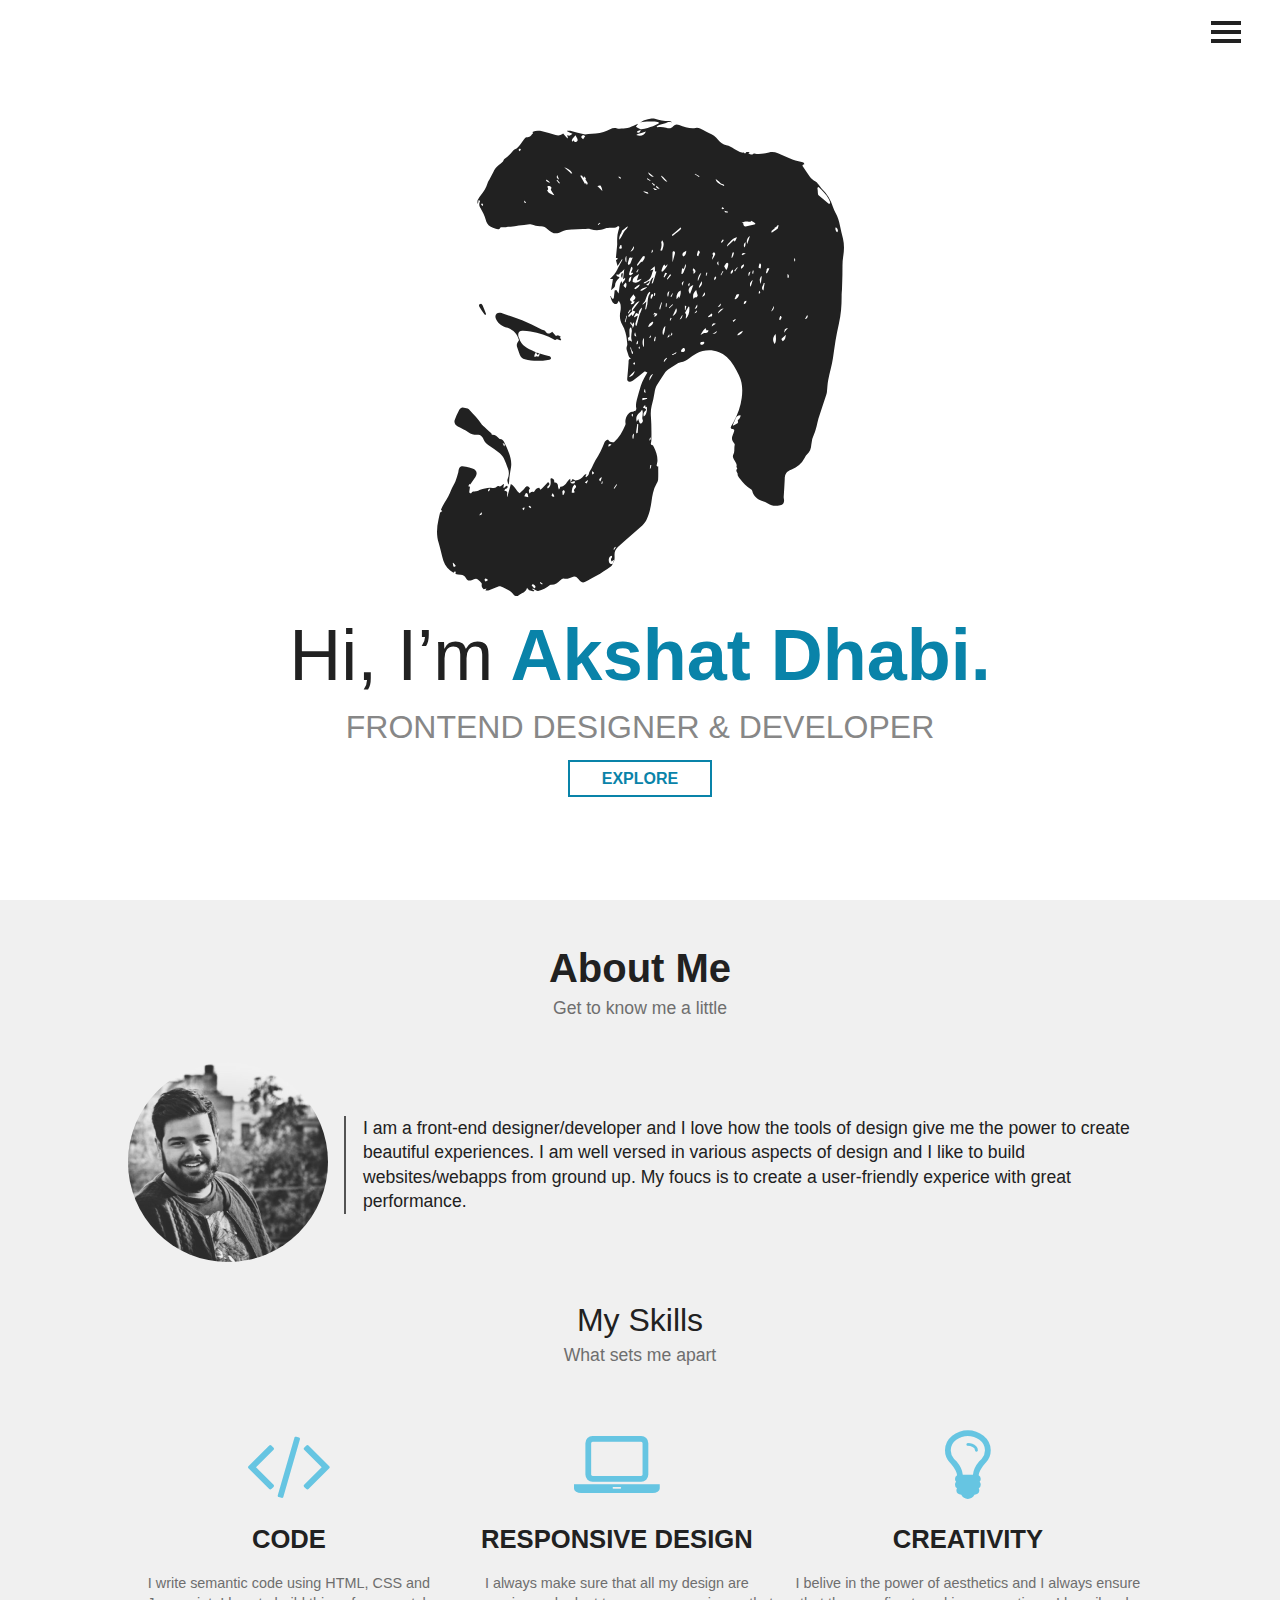
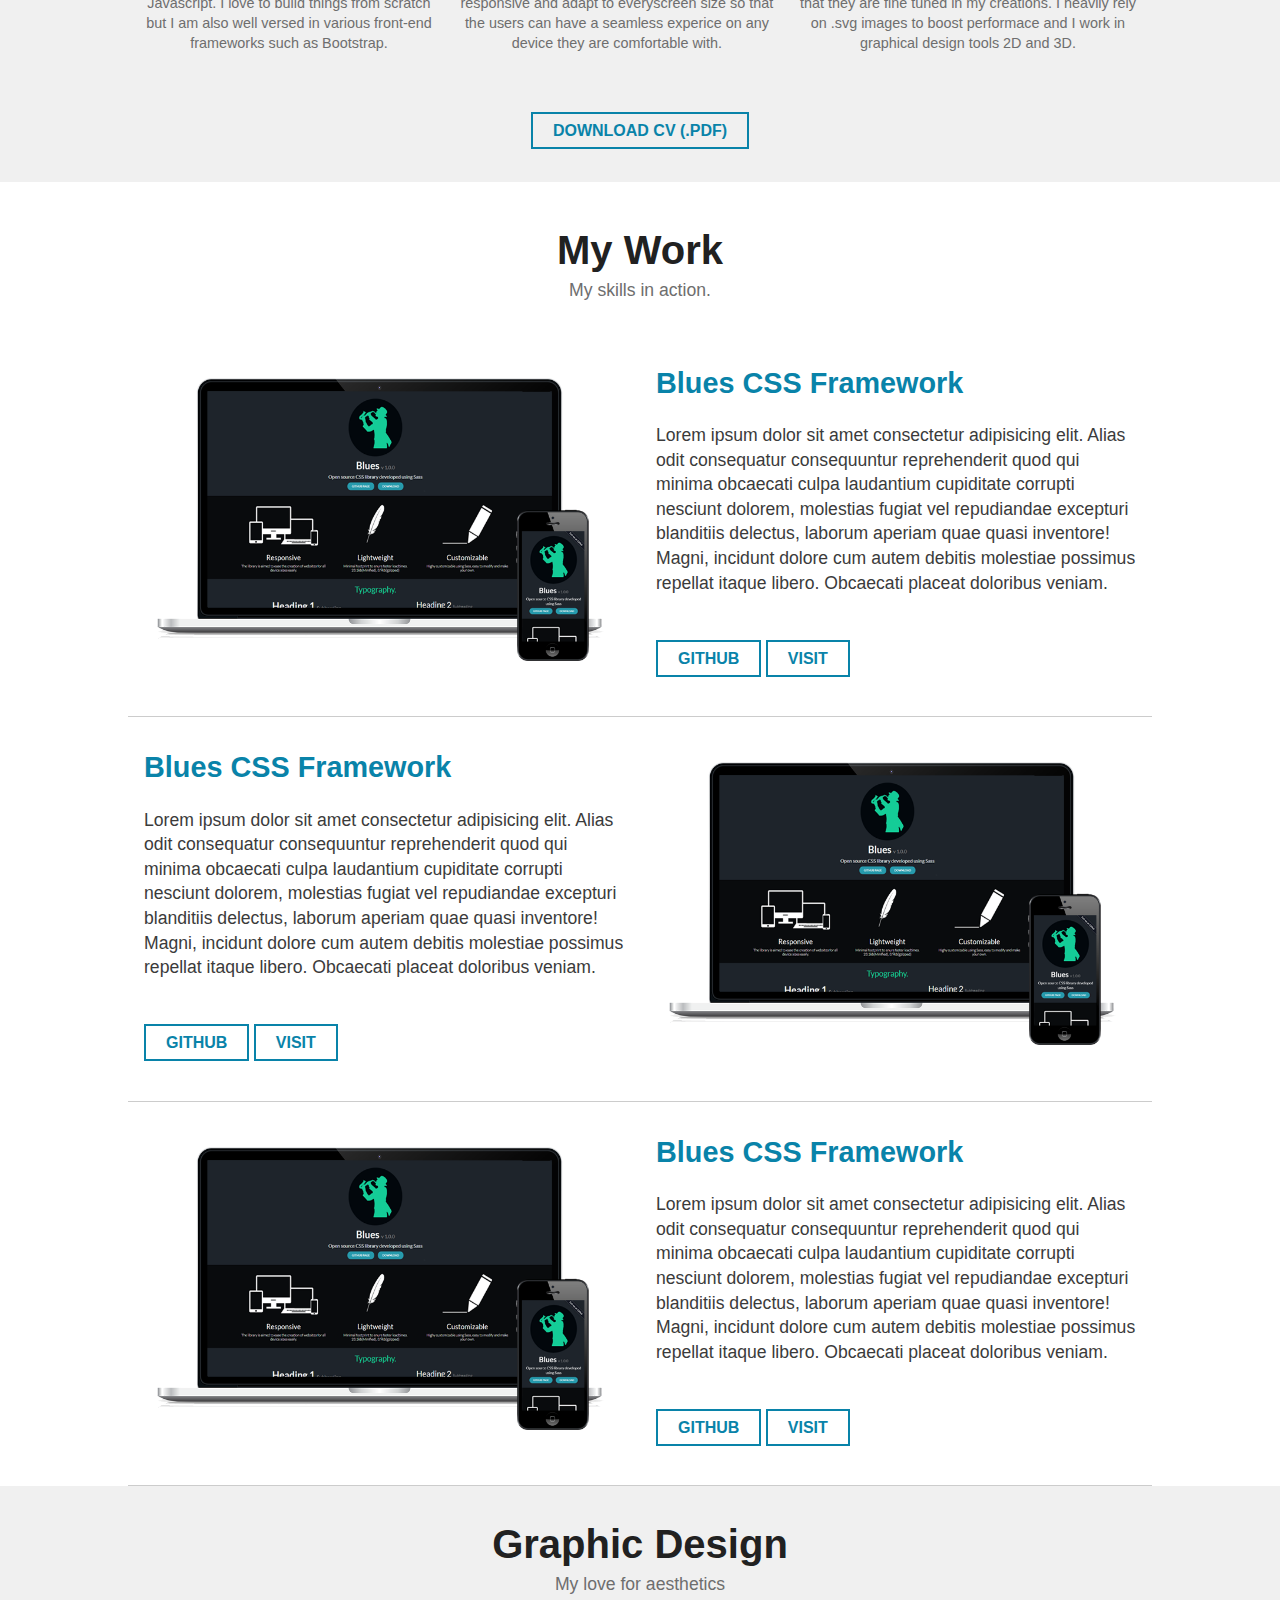
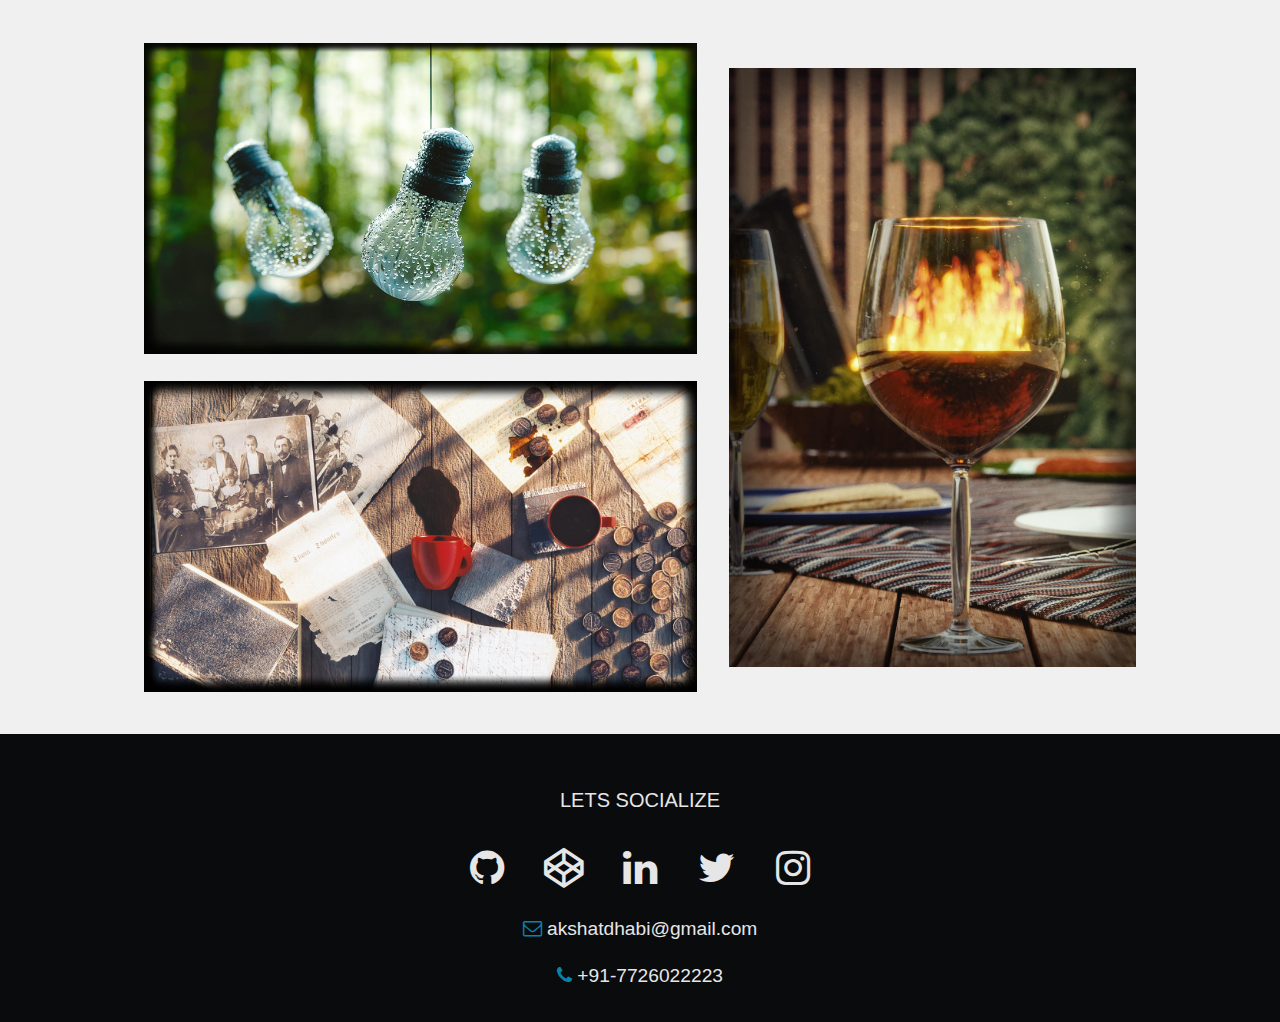
==== index.html @ e0a7f19c "Update 2" ====
<!DOCTYPE html>
<html lang="en">

<head>
  <meta charset="UTF-8">
  <meta name="viewport" content="width=device-width, initial-scale=1.0">
  <meta http-equiv="X-UA-Compatible" content="ie=edge">
  <meta name="theme-color" content="#090B0D" />
  <link href="https://fonts.googleapis.com/css?family=Lato:400,900" rel="stylesheet">
  <link rel="stylesheet" href="https://maxcdn.bootstrapcdn.com/font-awesome/4.7.0/css/font-awesome.min.css">
  <link rel="shortcut icon" type="images/png" href="../images/favicon.png" />
  <link rel="stylesheet" href="css/style.css">
  <title>Akshat Dhabi</title>
</head>

<body>
  <!--Nav bar-->
  <div class="menuBar">
    <span class="menuIcon">
      <svg width="30" height="30">
      <path d="M0,5 30,5"  stroke-width="4"/>
      <path d="M0,14 30,14" stroke-width="4"/>
      <path d="M0,23 30,23"  stroke-width="4"/>
      </svg>
  </span>
  </div>
  <div class="sideMenu">
    <div class="sidebar-top">
      <div><img src="../images/logo_nav.svg" alt=""></div>
      <div><a class="closeButton">&times;</a></div>
    </div>
    <ul id = "navMenu">
      <li><a class="active"href="#home">Home</a></li>
      <li><a href="#about" >About</a></li>
      <li><a href="#folio" >Portfolio</a></li>
      <li><a href="#contact" >Contact Me</a></li>
    </ul>
    <div class="quote">
      <h4>
        “When you don't create things, you become defined by your tastes rather than ability. your tastes only narrow & exclude people. so create.”
      </h4>
      <h5>_why</h5>
    </div>
  </div>

  <div class="hero" id="home">
    <div class="hero-text">
      <h1><span class="intro">Hi, I’m</span> Akshat Dhabi.</h1>
      <h2>FRONTEND DESIGNER & DEVELOPER</h2>
      <a class="hero-button" id ="explore" href="#about">EXPLORE</a>
    </div>
    <div class="hero-image">
    </div>
  </div>

  <div class="container">
      <div class="heading" id="about">
        <h1>About Me</h1>
        <p>Get to know me a little</p>
   </div>

    <div class="about" >
     
      <div><img src="../images/akshat_dhabi.jpg" alt=""></div>
      <div>
        <p>
            I am a front-end designer/developer and I love how the tools of design give 
            me the power to create beautiful experiences. I am well versed in various aspects of design and I like to build 
            websites/webapps from ground up. My foucs is to create a user-friendly experice with great performance.

        </p>
      </div>
    </div>

    <div class="heading">
      <h2>My Skills
      </h2>
      <p>What sets me apart</p>
    </div>

    <div class="promo">
      <div>
        <i class="fa fa-code "></i>
        <h2>Code</h2>
        <p>I write semantic code using HTML, CSS and Javascript. I love to build things from scratch but I am also well versed in various front-end frameworks such as Bootstrap.</p>
      </div>
      <div>
        <i class="fa fa-laptop"></i>
        <h2>Responsive Design</h2>
        <p>I always make sure that all my design are responsive and adapt to everyscreen size so that the users can have a seamless experice on any device they are comfortable with.</p>
      </div>
      <div>
        <i class="fa fa-lightbulb-o"></i>
        <h2>Creativity</h2>
        <p>
          I belive in the power of aesthetics and I always ensure that they are fine tuned in my creations. I heavily rely on .svg images to boost performace and I work in graphical design tools 2D and 3D. 
         </p>
      </div>
    </div>
    <div class="heading cv">
        <a class="button" href="">DOWNLOAD CV (.pdf)</a>
      </div>
  </div>

  

<div class="projects" id="folio">

  <div class="heading">
    <h1>My Work</h1>
    <p>My skills in action.</p>
  </div>

  <div class="container">
      <div class="project">
          <div class="image"><img src="../images/1.png" alt=""></div>
          <div class="content">
            <h3>Blues CSS Framework</h3>
            <p>Lorem ipsum dolor sit amet consectetur adipisicing elit. Alias odit 
                consequatur consequuntur reprehenderit quod qui minima obcaecati culpa 
                laudantium cupiditate corrupti nesciunt dolorem, molestias fugiat vel 
                repudiandae excepturi blanditiis delectus, laborum aperiam quae quasi inventore! 
                Magni, incidunt dolore cum autem debitis molestiae possimus repellat itaque libero. 
                Obcaecati placeat doloribus veniam. </p> <br>
            <a class="button" href="https://github.com/akshatdhabi/blues-css-framework" target="_blank">Github</a>
            <a class="button" href="https://blues-css.github.io/" target="_blank">Visit</a>
            
          </div>
        </div>


        <div class="project p2">
            <div class="image"><img src="../images/1.png" alt=""></div>
            <div class="content">
              <h3>Blues CSS Framework</h3>
              <p>Lorem ipsum dolor sit amet consectetur adipisicing elit. Alias odit 
                  consequatur consequuntur reprehenderit quod qui minima obcaecati culpa 
                  laudantium cupiditate corrupti nesciunt dolorem, molestias fugiat vel 
                  repudiandae excepturi blanditiis delectus, laborum aperiam quae quasi inventore! 
                  Magni, incidunt dolore cum autem debitis molestiae possimus repellat itaque libero. 
                  Obcaecati placeat doloribus veniam. </p> <br>
              <a class="button" href="">Github</a>
              <a class="button" href="">Visit</a>
              
            </div>
          </div>

          <div class="project">
              <div class="image"><img src="../images/1.png" alt=""></div>
              <div class="content">
                <h3>Blues CSS Framework</h3>
                <p>Lorem ipsum dolor sit amet consectetur adipisicing elit. Alias odit 
                    consequatur consequuntur reprehenderit quod qui minima obcaecati culpa 
                    laudantium cupiditate corrupti nesciunt dolorem, molestias fugiat vel 
                    repudiandae excepturi blanditiis delectus, laborum aperiam quae quasi inventore! 
                    Magni, incidunt dolore cum autem debitis molestiae possimus repellat itaque libero. 
                    Obcaecati placeat doloribus veniam. </p> <br>
                <a class="button" href="">Github</a>
                <a class="button" href="">Visit</a>
                
              </div>
            </div>

  </div>

</div>
  
<div class="project-graphic">

    <div class="container">
      
        <div class="heading">
            <h1>Graphic Design</h1>
            <p>My love for aesthetics</p>
          </div>
    
        <div class="gallery">
          <div class="g1">
              <div><img src="../images/art3.jpg" alt=""></div>
              <div><img src="../images/art1.jpg" alt=""></div>
          </div>
          <div class="g2">
              <div><img src="../images/art4.jpg" alt=""></div>
          </div>
        </div>
    </div>
</div>

<footer id="contact">
  <h4>LETS SOCIALIZE <br></h4>
  <ul>
    <li><a href="https://github.com/akshatdhabi" target="_blank"><i class="fa fa-github"></i></a></i></li>
    <li><a href="https://codepen.io/akshatdhabi/" target="_blank"><i class="fa fa-codepen"></i></a></i></li>
    <li><a href="https://www.linkedin.com/in/akshat-dhabi-89a83110a/" target="_blank"><i class="fa fa-linkedin"></i></a></i></li>
    <li><a href="https://twitter.com/akshatdhabi14" target="_blank"><i class="fa fa-twitter"></i></a></i></li>
    <li><a href="https://www.instagram.com/akshatdhabi/" target="_blank"><i class="fa fa-instagram"></i></a></li>
  </ul>
  <p><i class="fa fa-envelope-o"></i> <a href="mailto:akshatdhabi@gmail.com ">akshatdhabi@gmail.com</a></p><p> <i class="fa fa-phone"></i> +91-7726022223</p>
</footer>





  <script src="https://ajax.googleapis.com/ajax/libs/jquery/3.2.1/jquery.min.js"></script>
  <script src="js/main.js"></script>
</body>

</html>
---- css/style.css ----
/* http://meyerweb.com/eric/tools/css/reset/
   v2.0 | 20110126
   License: none (public domain)
*/
html, body, div, span, applet, object, iframe,
h1, h2, h3, h4, h5, h6, p, blockquote, pre,
a, abbr, acronym, address, big, cite, code,
del, dfn, em, img, ins, kbd, q, s, samp,
small, strike, strong, sub, sup, tt, var,
b, u, i, center,
dl, dt, dd, ol, ul, li,
fieldset, form, label, legend,
table, caption, tbody, tfoot, thead, tr, th, td,
article, aside, canvas, details, embed,
figure, figcaption, footer, header, hgroup,
menu, nav, output, ruby, section, summary,
time, mark, audio, video {
  margin: 0;
  padding: 0;
  border: 0;
  font-size: 100%;
  font: inherit;
  vertical-align: baseline; }

/* HTML5 display-role reset for older browsers */
article, aside, details, figcaption, figure,
footer, header, hgroup, menu, nav, section {
  display: block; }

body {
  line-height: 1; }

ol, ul {
  list-style: none; }

blockquote, q {
  quotes: none; }

blockquote:before, blockquote:after,
q:before, q:after {
  content: '';
  content: none; }

table {
  border-collapse: collapse;
  border-spacing: 0; }

h1 {
  font-size: 2.5em;
  font-weight: 700; }

h2 {
  font-size: 2em; }

h3 {
  font-size: 1.8em; }

h4 {
  font-size: 1.6em; }

p {
  font-size: 1.1em; }

body {
  font-family: 'Lato ', sans-serif;
  overflow-x: hidden;
  padding: 0;
  margin: 0;
  font-size: 16px;
  background: #f0f0f0;
  color: #212121;
  line-height: 1.4; }

* {
  -webkit-transition: 0.3s;
  -o-transition: 0.3s;
  transition: 0.3s; }

/*Scrollbar*/
::-webkit-scrollbar {
  width: 8px; }

::-webkit-scrollbar-track {
  background: #087091; }

::-webkit-scrollbar-thumb {
  background: #043848; }

::-webkit-scrollbar-thumb:hover {
  background: #011218; }

/* Nav bar */
.menuBar {
  color: white;
  position: fixed;
  top: 10px;
  right: 2%;
  height: 30px;
  width: 38px;
  border-radius: 5px;
  padding: 5px;
  z-index: 10;
  font-size: 2em;
  text-align: centerd;
  cursor: pointer;
  -webkit-transition: 0.5s;
  -o-transition: 0.5s;
  transition: 0.5s; }

.menuIcon svg {
  stroke: #212121; }

.sideMenu {
  background: #090B0D;
  height: 100%;
  width: 0px;
  position: fixed;
  z-index: 100;
  right: 0%;
  top: 0;
  -webkit-transition: width 0.4s;
  -o-transition: width 0.4s;
  transition: width 0.4s;
  overflow: hidden;
  color: white; }
  .sideMenu ul {
    padding: 10px 15px;
    list-style: none; }
    .sideMenu ul li {
      padding: 10px 0;
      border-bottom: 1px solid rgba(155, 155, 155, 0.1);
      cursor: pointer; }
      .sideMenu ul li:hover a, .sideMenu ul li .active {
        color: white !important; }
      .sideMenu ul li a {
        text-decoration: none;
        color: rgba(155, 155, 155, 0.6);
        font-size: 1.05em;
        font-weight: bolder;
        padding-left: 5px;
        -webkit-transition: color 0.3s;
        -o-transition: color 0.3s;
        transition: color 0.3s; }
  .sideMenu h4 {
    padding: 0 20px;
    font-size: 0.8em;
    text-align: center; }
  .sideMenu h5 {
    padding: 0 20px;
    text-align: right;
    font-size: 0.7em; }

.sidebar-top {
  margin-top: 25px;
  padding: 0px 15px;
  display: -webkit-box;
  display: -ms-flexbox;
  display: flex;
  -ms-flex-wrap: nowrap;
      flex-wrap: nowrap; }
  .sidebar-top img {
    width: 120px;
    margin-top: 0; }

.closeButton {
  font-size: 2em;
  margin-left: 60px;
  font-weight: bolder;
  color: white;
  cursor: pointer; }

.quote {
  opacity: 0;
  color: rgba(155, 155, 155, 0.6); }

.hero {
  background: #fff;
  display: -webkit-box;
  display: -ms-flexbox;
  display: flex;
  -webkit-box-align: center;
      -ms-flex-align: center;
          align-items: center;
  -webkit-box-orient: vertical;
  -webkit-box-direction: reverse;
      -ms-flex-direction: column-reverse;
          flex-direction: column-reverse;
  -webkit-box-pack: center;
      -ms-flex-pack: center;
          justify-content: center;
  overflow: hidden;
  height: 100vh;
  widows: 100vw; }
  .hero .hero-text {
    text-align: center; }
    .hero .hero-text h1 {
      font-size: 4.5em;
      color: #0983a9;
      margin: 0; }
      .hero .hero-text h1 .intro {
        font-weight: 100;
        color: #212121; }
    .hero .hero-text h2 {
      font-weight: 400;
      margin: 0 0 18px 0;
      color: #878787; }
    .hero .hero-text .hero-button {
      text-decoration: none;
      font-weight: 700;
      color: #0983a9;
      padding: 0.5em 2em;
      background: none;
      border: 2px solid #0983a9;
      -webkit-transition: 0.2s;
      -o-transition: 0.2s;
      transition: 0.2s; }
      .hero .hero-text .hero-button:hover {
        background: #0983a9;
        color: #fff; }
  .hero .hero-image {
    width: 100%;
    height: 55%;
    background: url(../images/hero.svg) no-repeat center; }

.container {
  width: 80%;
  max-width: 1400px;
  margin: 0 auto; }

.heading {
  text-align: center;
  margin-bottom: 30px; }
  .heading h1, .heading h2 {
    margin: 30px 0 0px 0; }
  .heading p {
    color: #6e6e6e;
    margin: 0; }

#about {
  padding-top: 10px; }

.about {
  display: -webkit-box;
  display: -ms-flexbox;
  display: flex;
  -webkit-box-align: center;
      -ms-flex-align: center;
          align-items: center;
  margin-top: 4%; }
  .about img {
    max-height: 200px;
    border-radius: 50%; }
  .about p {
    margin: 0 0 0 2%;
    padding-left: 2%;
    border-left: 2px solid #545454; }

.promo {
  margin-top: 3%;
  display: -webkit-box;
  display: -ms-flexbox;
  display: flex;
  text-align: center;
  -ms-flex-pack: distribute;
      justify-content: space-around; }
  .promo div {
    margin: 10px;
    padding: 1em 0;
    border-radius: 5px;
    max-width: 34%; }
    .promo div h2 {
      font-weight: 700;
      text-transform: uppercase;
      font-size: 1.6em; }
    .promo div i {
      margin-bottom: 18px;
      font-size: 5em;
      color: #0ca9d9;
      opacity: 0.6; }
    .promo div p {
      margin-top: 15px;
      font-size: .9em;
      color: #6e6e6e;
      font-weight: 100; }

.button {
  color: #0983a9;
  padding: 8px 20px;
  background: none;
  text-transform: uppercase;
  border: 2px solid #0983a9;
  text-decoration: none;
  font-size: 1em;
  font-weight: 700;
  -webkit-transition: 0.3s;
  -o-transition: 0.3s;
  transition: 0.3s; }
  .button:hover {
    color: #fff;
    background: #0983a9; }

.cv {
  margin: 40px; }

.projects {
  width: 100%;
  background: #ffffff;
  padding-top: 10px; }
  .projects .project {
    display: -webkit-box;
    display: -ms-flexbox;
    display: flex;
    -webkit-box-align: center;
        -ms-flex-align: center;
            align-items: center;
    border-bottom: 1px solid rgba(0, 0, 0, 0.2);
    padding-bottom: 1em; }
    .projects .project .content {
      width: 50%;
      padding: 1em; }
      .projects .project .content h3 {
        color: #0983a9;
        margin-bottom: 20px;
        font-weight: bolder; }
      .projects .project .content p {
        margin-bottom: 30px;
        color: #3b3b3b; }
    .projects .project .image {
      padding: 1em;
      width: 50%; }
      .projects .project .image img {
        max-width: 100%;
        height: auto; }

.p2 {
  -webkit-box-orient: horizontal;
  -webkit-box-direction: reverse;
      -ms-flex-direction: row-reverse;
          flex-direction: row-reverse; }

.project-graphic .gallery {
  display: -webkit-box;
  display: -ms-flexbox;
  display: flex;
  -webkit-box-align: center;
      -ms-flex-align: center;
          align-items: center; }
  .project-graphic .gallery .g1, .project-graphic .gallery .g2 {
    display: -webkit-box;
    display: -ms-flexbox;
    display: flex;
    -webkit-box-orient: vertical;
    -webkit-box-direction: normal;
        -ms-flex-direction: column;
            flex-direction: column;
    padding: 1em; }
    .project-graphic .gallery .g1 img, .project-graphic .gallery .g2 img {
      max-width: 100%;
      height: auto;
      margin-bottom: 20px; }

footer {
  background: #090B0D;
  padding: 2em; }
  footer h4 {
    text-align: center;
    padding-top: 20px;
    font-size: 20px;
    color: #e6e6e6; }
  footer p {
    text-align: center;
    padding-top: 20px;
    font-size: 1.2em;
    color: #e6e6e6; }
    footer p a {
      color: #e6e6e6;
      text-decoration: none; }
    footer p i {
      color: #0983a9; }
  footer ul {
    margin-top: 10px;
    text-align: center; }
    footer ul li {
      display: inline-block;
      border-radius: 50%;
      padding: 1em;
      width: 40px;
      height: 40px; }
      footer ul li a {
        color: #e6e6e6;
        font-size: 2.5em;
        -webkit-transition: 0.3s;
        -o-transition: 0.3s;
        transition: 0.3s; }
        footer ul li a:hover {
          color: #0ca9d9; }
        @media screen and (max-width: 1000px) {
        .hero .hero-text h1 {
          font-size: 3em; }
        .hero .hero-text h2 {
          font-size: 1.4em; } }
        @media screen and (max-width: 500px) {
        .hero .hero-text h1 {
          font-size: 2em; }
        .hero .hero-text h2 {
          font-size: 1.2em; }
      .hero .hero-image {
        height: 35%; } }
        @media screen and (max-width: 480px) {
    .container {
      width: 90%; } }
        @media screen and (max-width: 768px) {
    .about {
      -webkit-box-orient: vertical;
      -webkit-box-direction: normal;
          -ms-flex-direction: column;
              flex-direction: column; }
      .about img {
        max-height: 280px; }
      .about p {
        margin: 5% 0 0 0;
        padding-left: 0;
        border-left: none;
        text-align: center; }
      .projects .project {
        -webkit-box-orient: vertical;
        -webkit-box-direction: normal;
            -ms-flex-direction: column;
                flex-direction: column; }
        .projects .project .content {
          width: 100%;
          text-align: center; }
        .projects .project .image {
          width: 100%; }
    .project-graphic .gallery {
      -webkit-box-orient: vertical;
      -webkit-box-direction: normal;
          -ms-flex-direction: column;
              flex-direction: column; }
      .project-graphic .gallery .g1, .project-graphic .gallery .g2 {
        padding: 0; } }
        @media screen and (max-width: 850px) {
    .promo {
      -webkit-box-orient: vertical;
      -webkit-box-direction: normal;
          -ms-flex-direction: column;
              flex-direction: column; } }
        @media screen and (max-width: 860px) {
      .promo div {
        max-width: 100%; } }
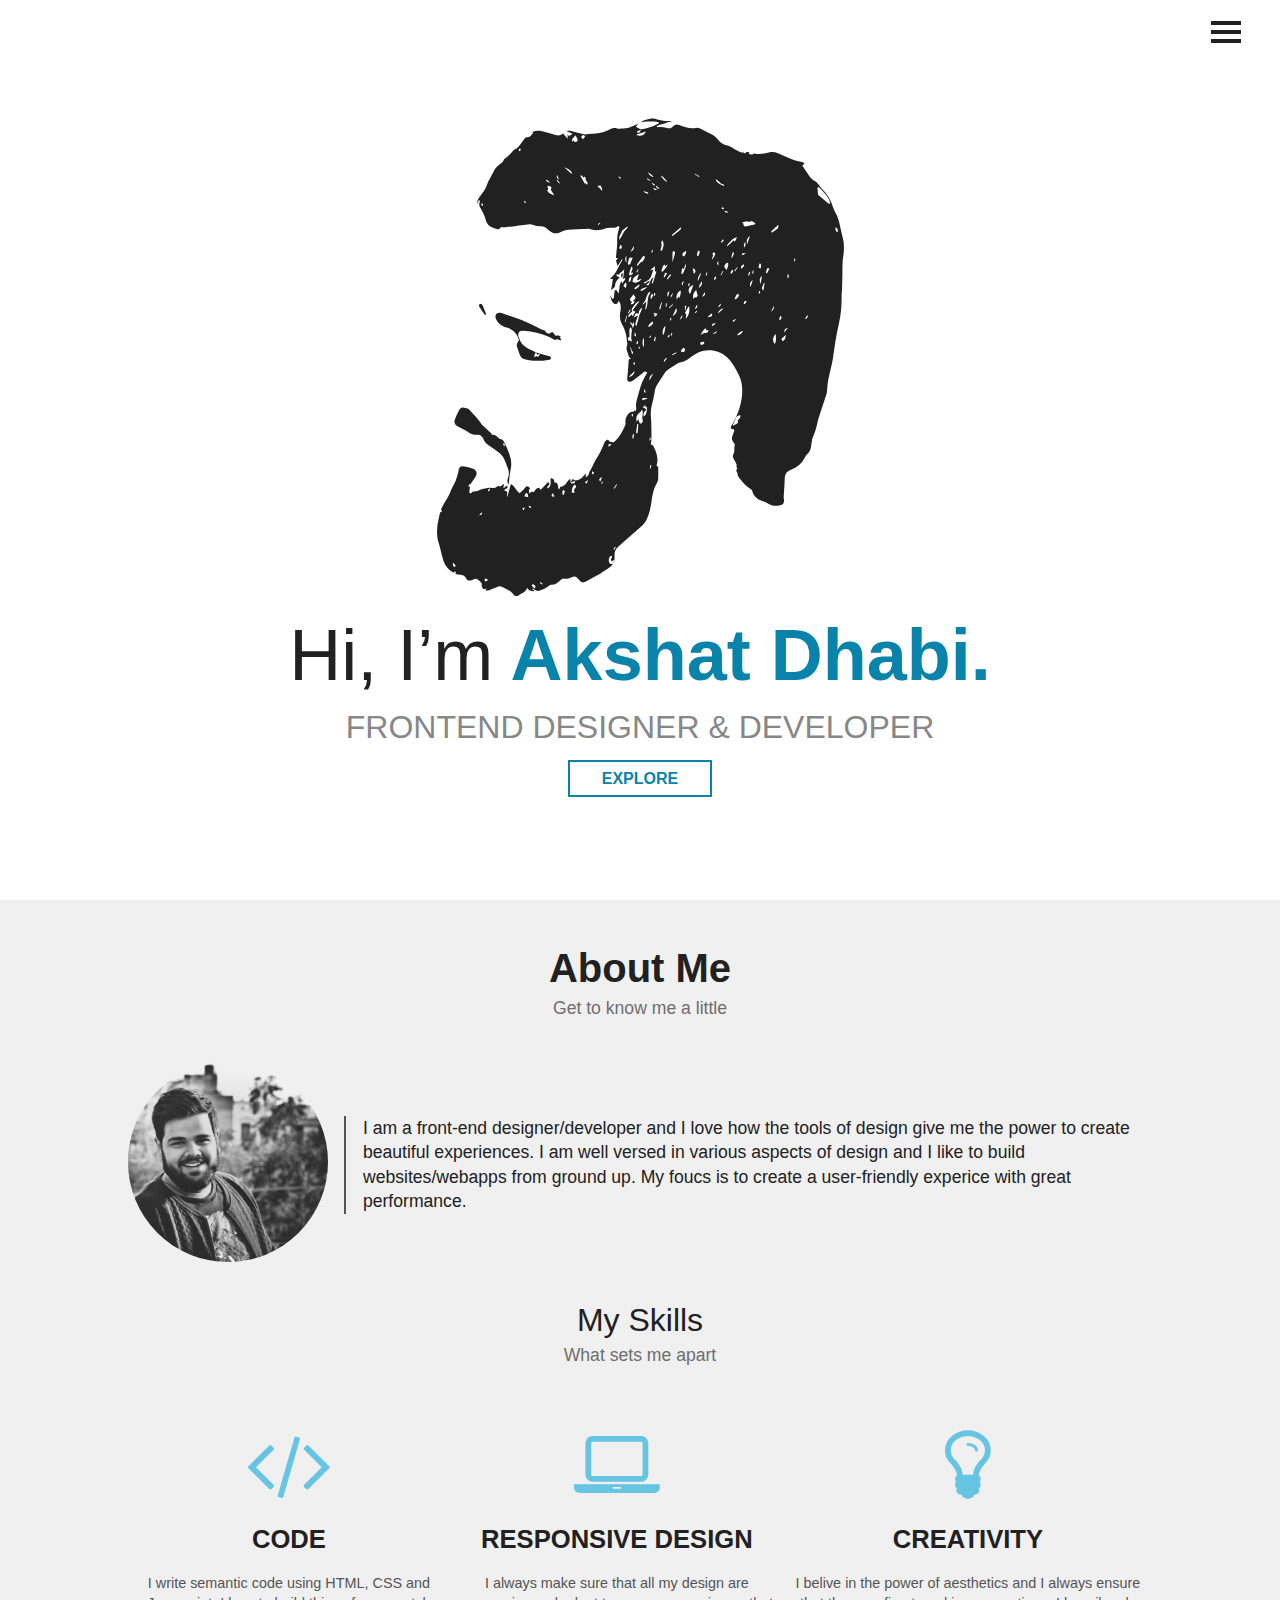
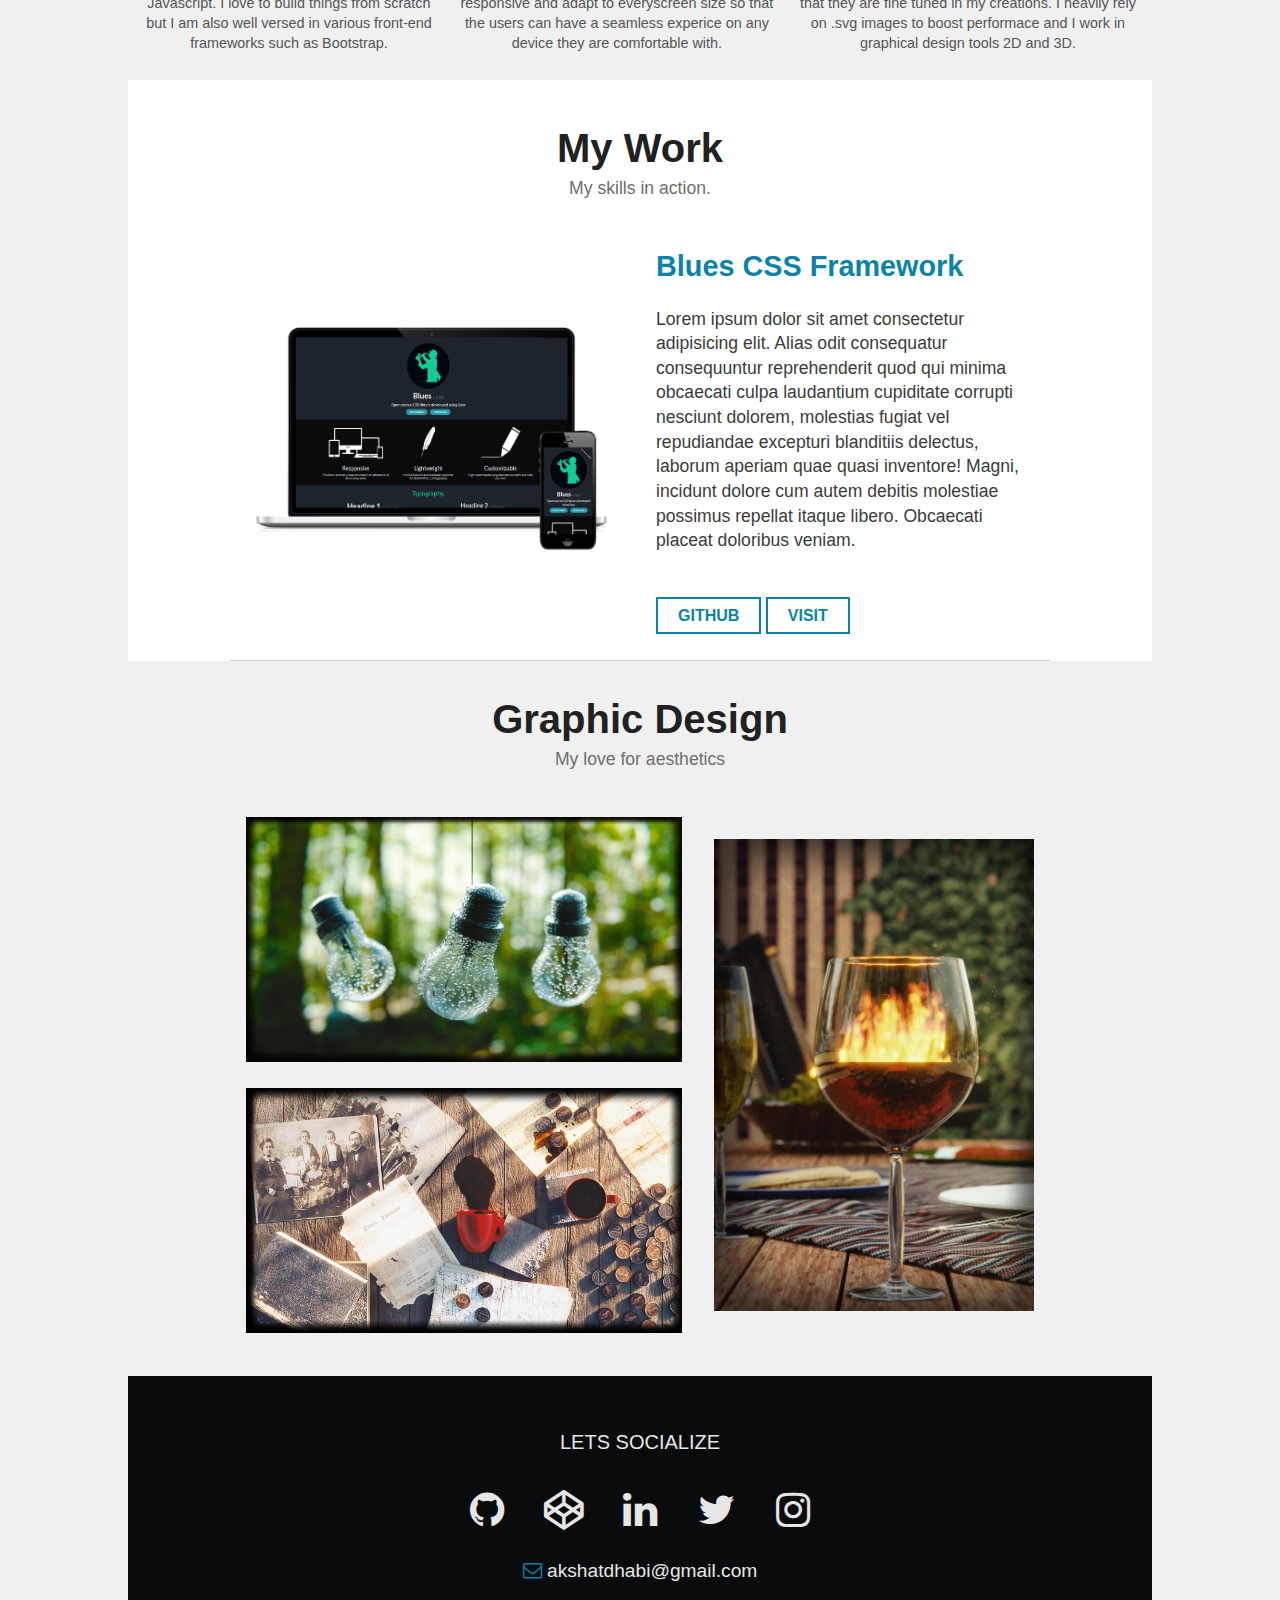
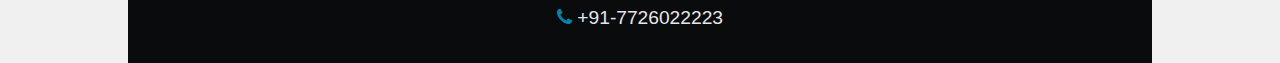
==== commit b54a2428: "Update index.html" ====
--- a/index.html
+++ b/index.html
@@ -97,10 +97,10 @@
          </p>
       </div>
     </div>
-    <div class="heading cv">
+    <!-- <div class="heading cv">
         <a class="button" href="">DOWNLOAD CV (.pdf)</a>
       </div>
-  </div>
+  </div> -->
 
   
 
@@ -129,7 +129,7 @@
         </div>
 
 
-        <div class="project p2">
+        <!-- <div class="project p2">
             <div class="image"><img src="../images/1.png" alt=""></div>
             <div class="content">
               <h3>Blues CSS Framework</h3>
@@ -159,7 +159,7 @@
                 <a class="button" href="">Visit</a>
                 
               </div>
-            </div>
+            </div> -->
 
   </div>
 
@@ -206,4 +206,4 @@
   <script src="js/main.js"></script>
 </body>
 
-</html>+</html>
--- a/css/style.css
+++ b/css/style.css
@@ -1,6 +1,6 @@
 /* http://meyerweb.com/eric/tools/css/reset/
    v2.0 | 20110126
-   License: none (public domain)
+   License: none (public domain )
 */
 html, body, div, span, applet, object, iframe,
 h1, h2, h3, h4, h5, h6, p, blockquote, pre,
@@ -280,7 +280,7 @@
     .promo div p {
       margin-top: 15px;
       font-size: .9em;
-      color: #6e6e6e;
+      color: #545454;
       font-weight: 100; }
 
 .button {
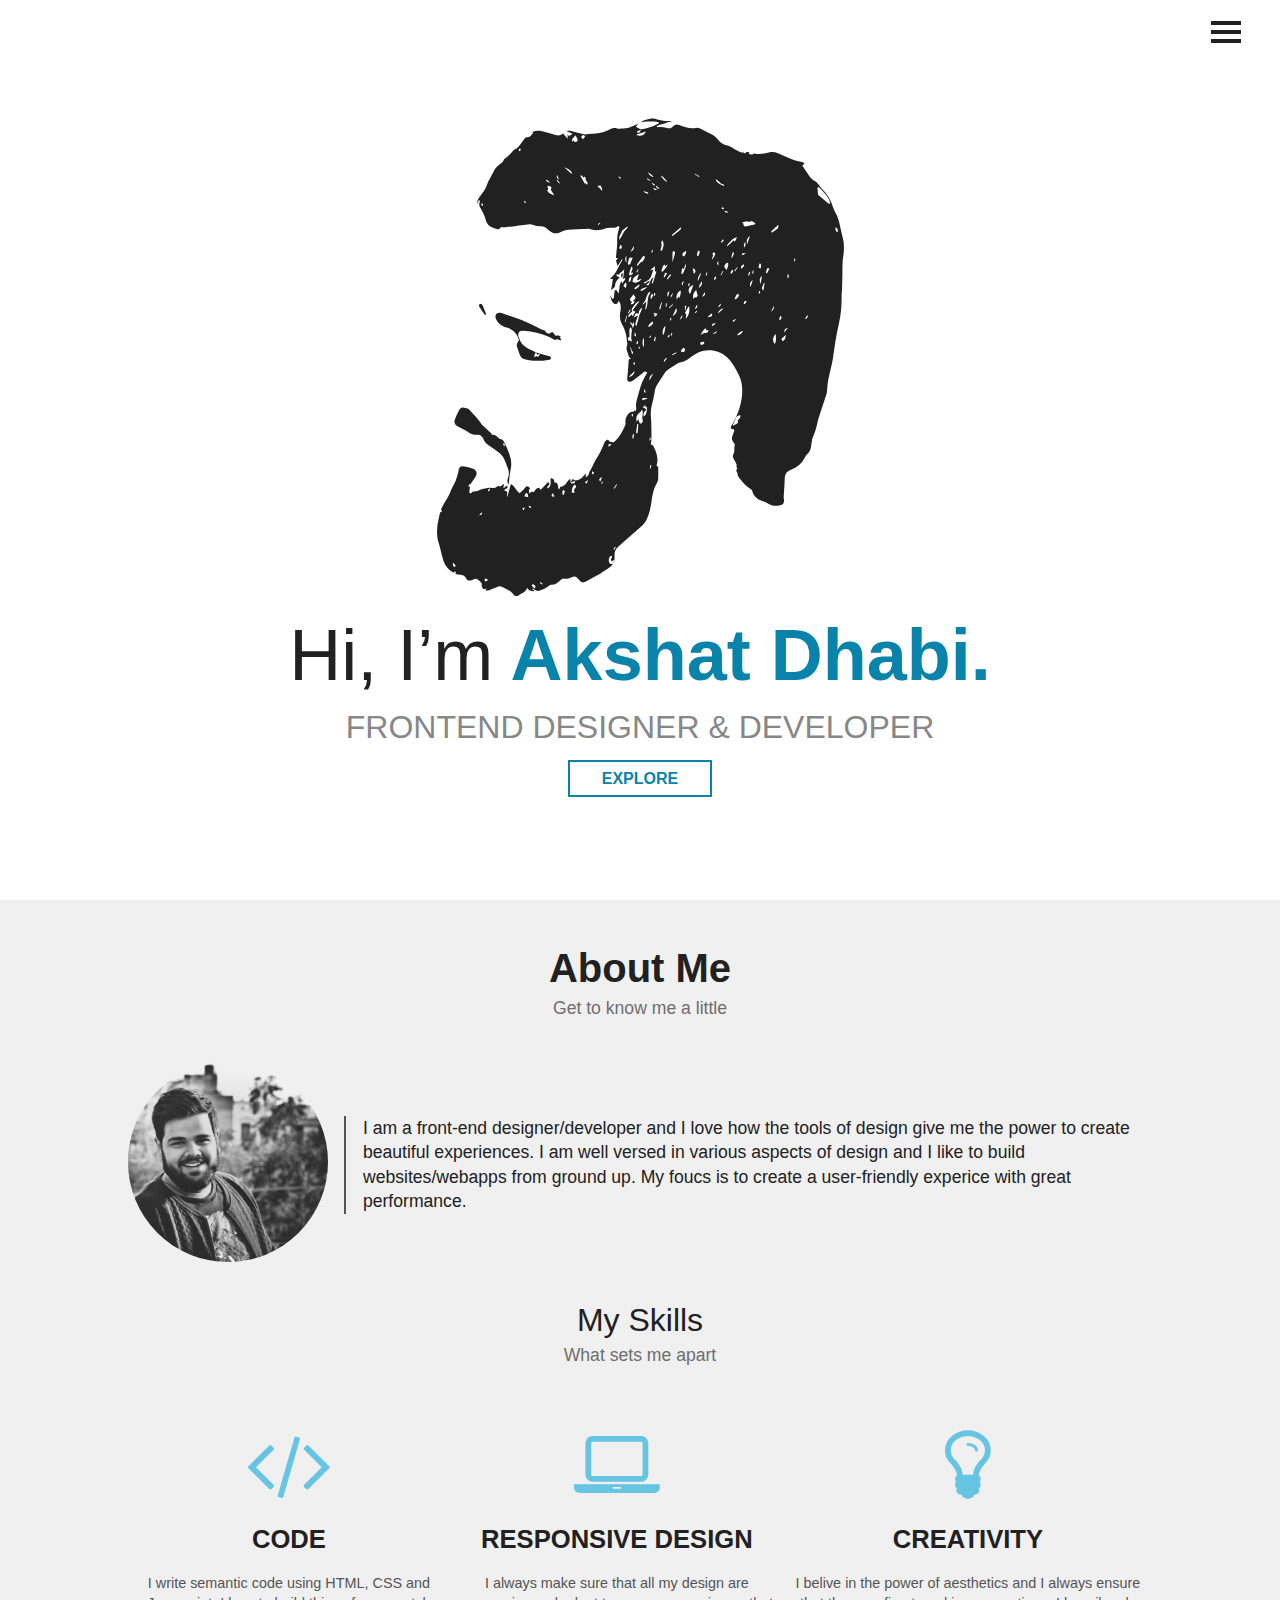
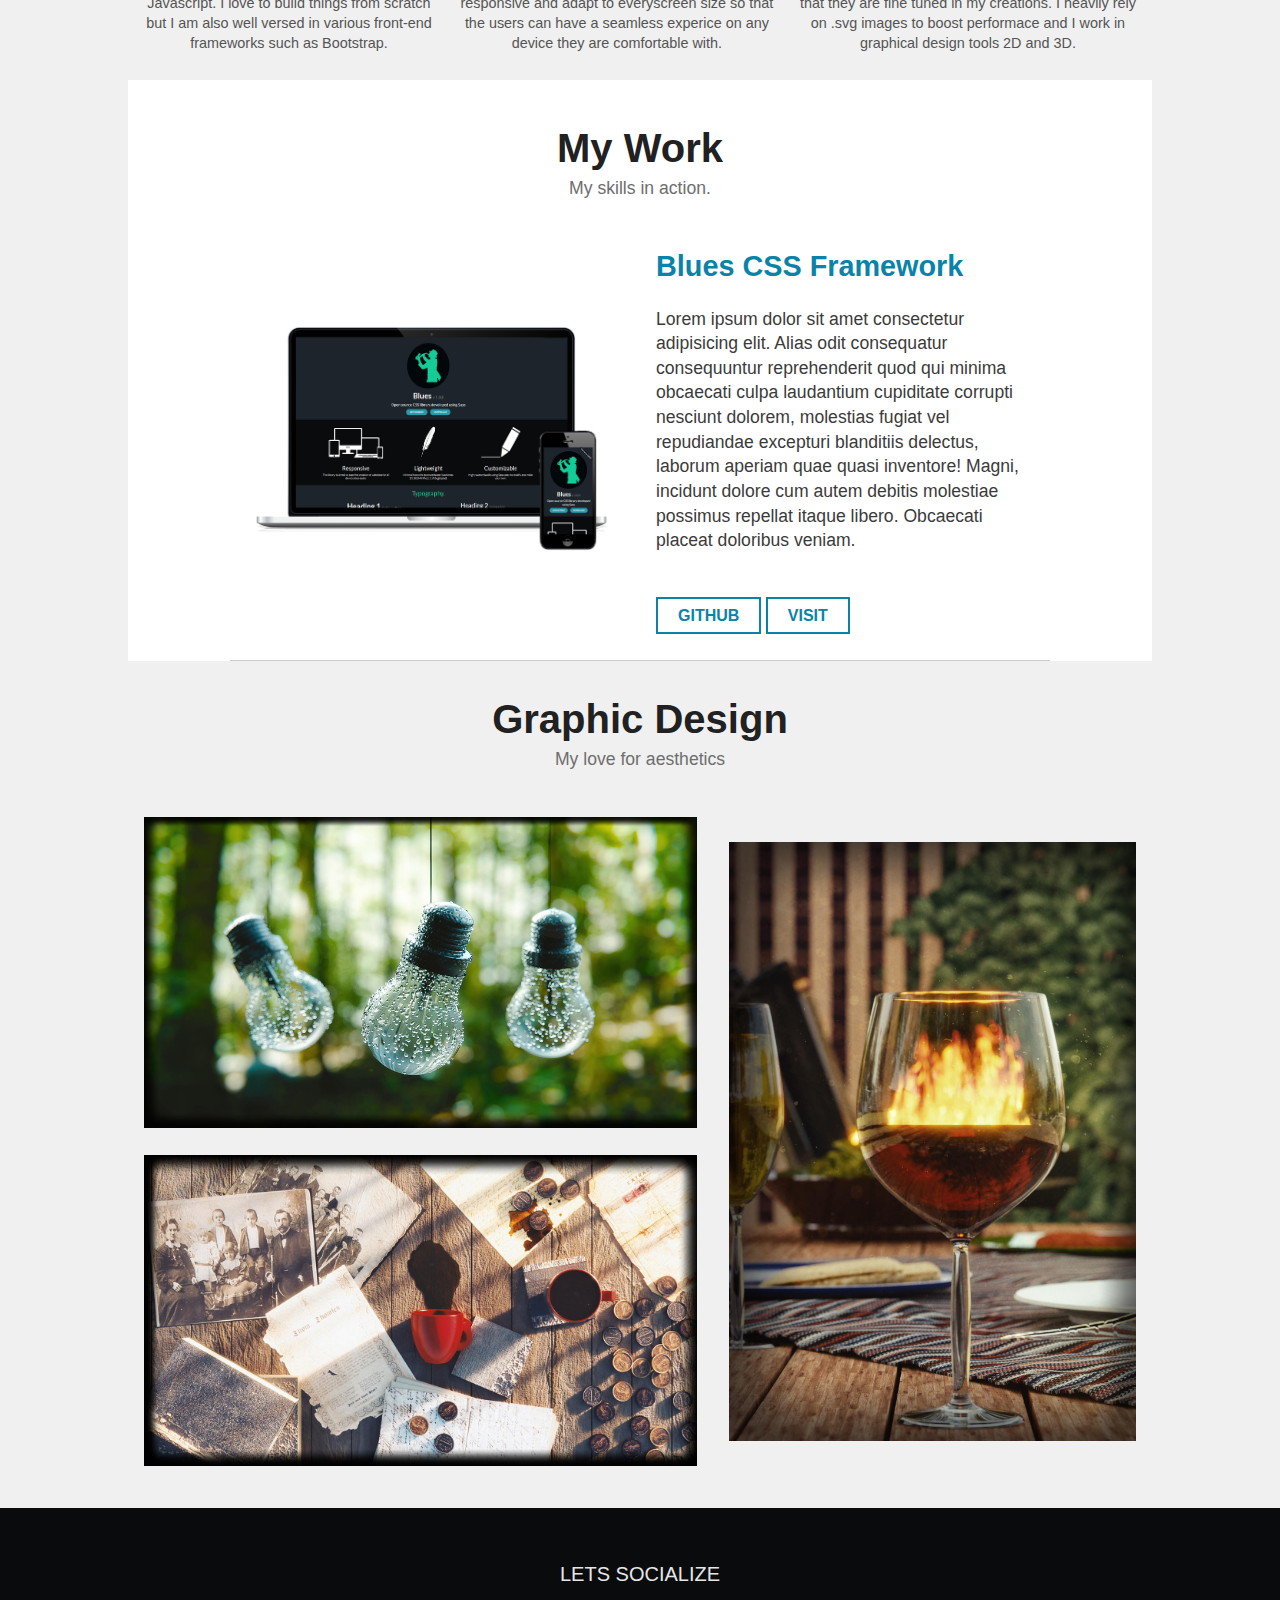
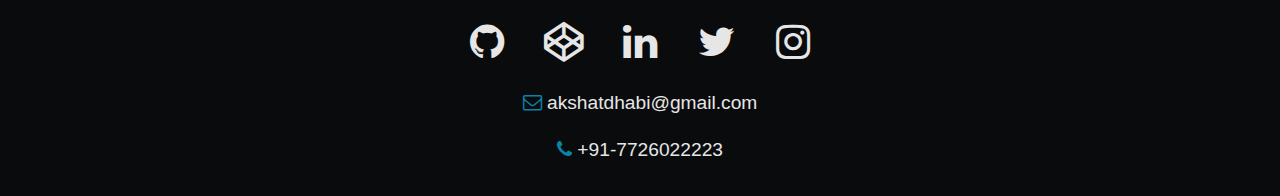
==== commit 3ce97135: "Update index.html" ====
--- a/index.html
+++ b/index.html
@@ -162,6 +162,7 @@
             </div> -->
 
   </div>
+  </div>
 
 </div>
   
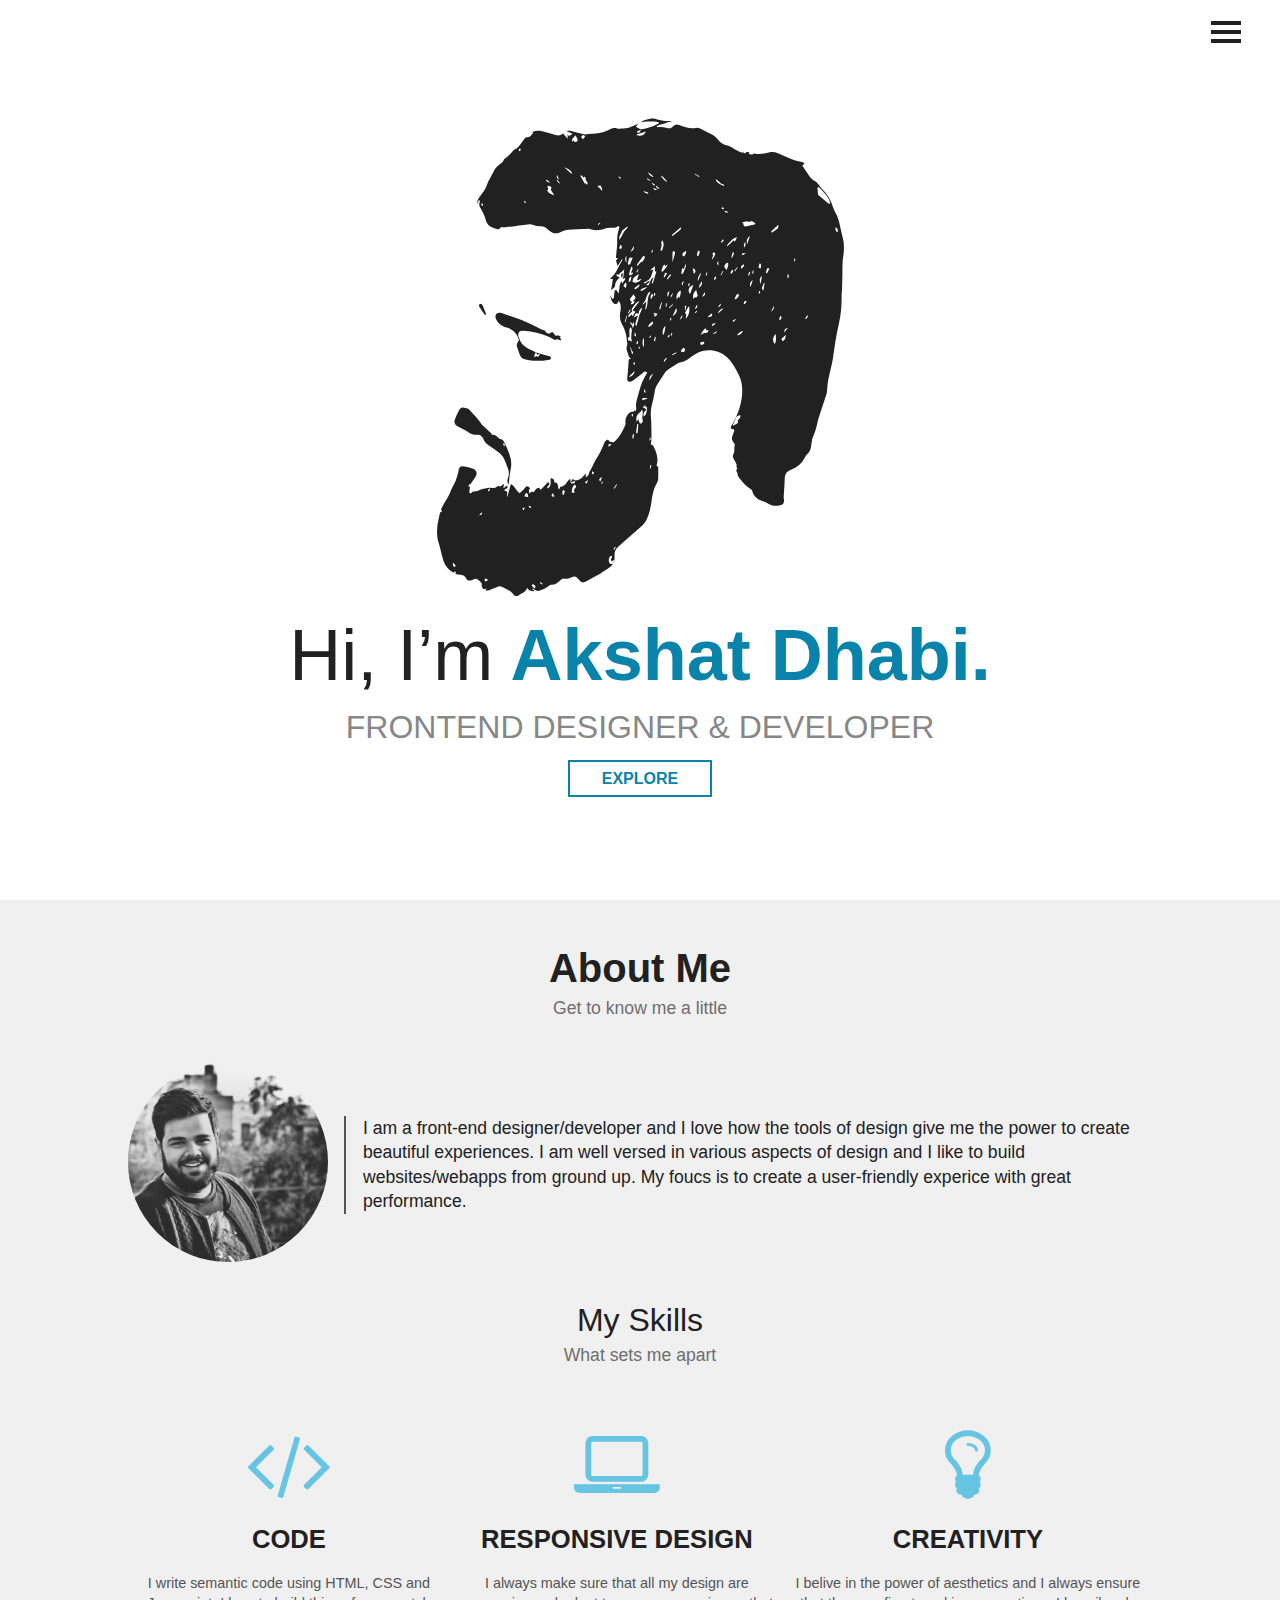
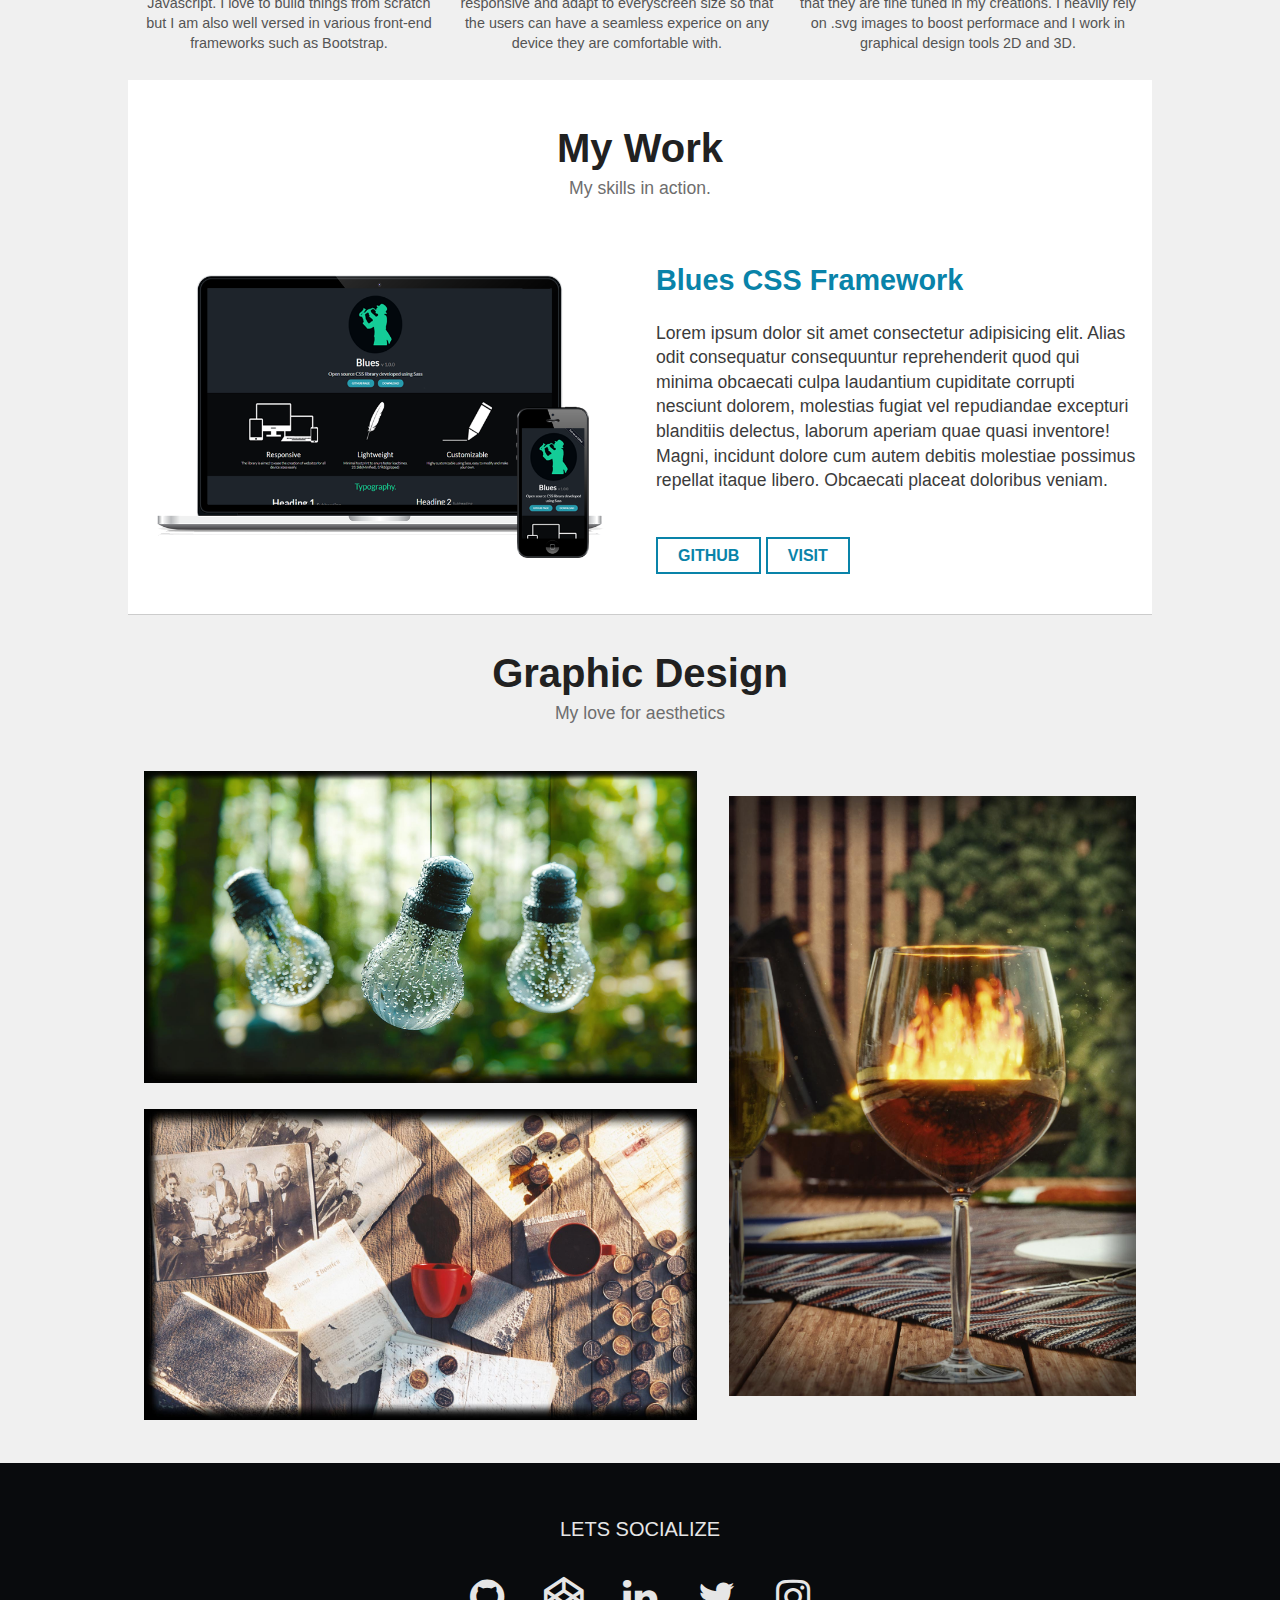
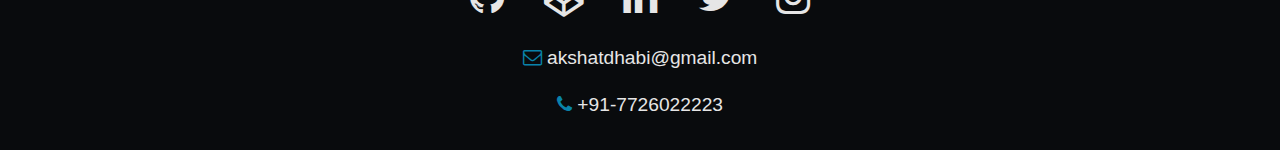
==== commit 6880a228: "Update index.html" ====
--- a/index.html
+++ b/index.html
@@ -111,7 +111,7 @@
     <p>My skills in action.</p>
   </div>
 
-  <div class="container">
+  <!-- <div class="container"> -->
       <div class="project">
           <div class="image"><img src="../images/1.png" alt=""></div>
           <div class="content">
@@ -161,7 +161,7 @@
               </div>
             </div> -->
 
-  </div>
+  <!-- </div> -->
   </div>
 
 </div>
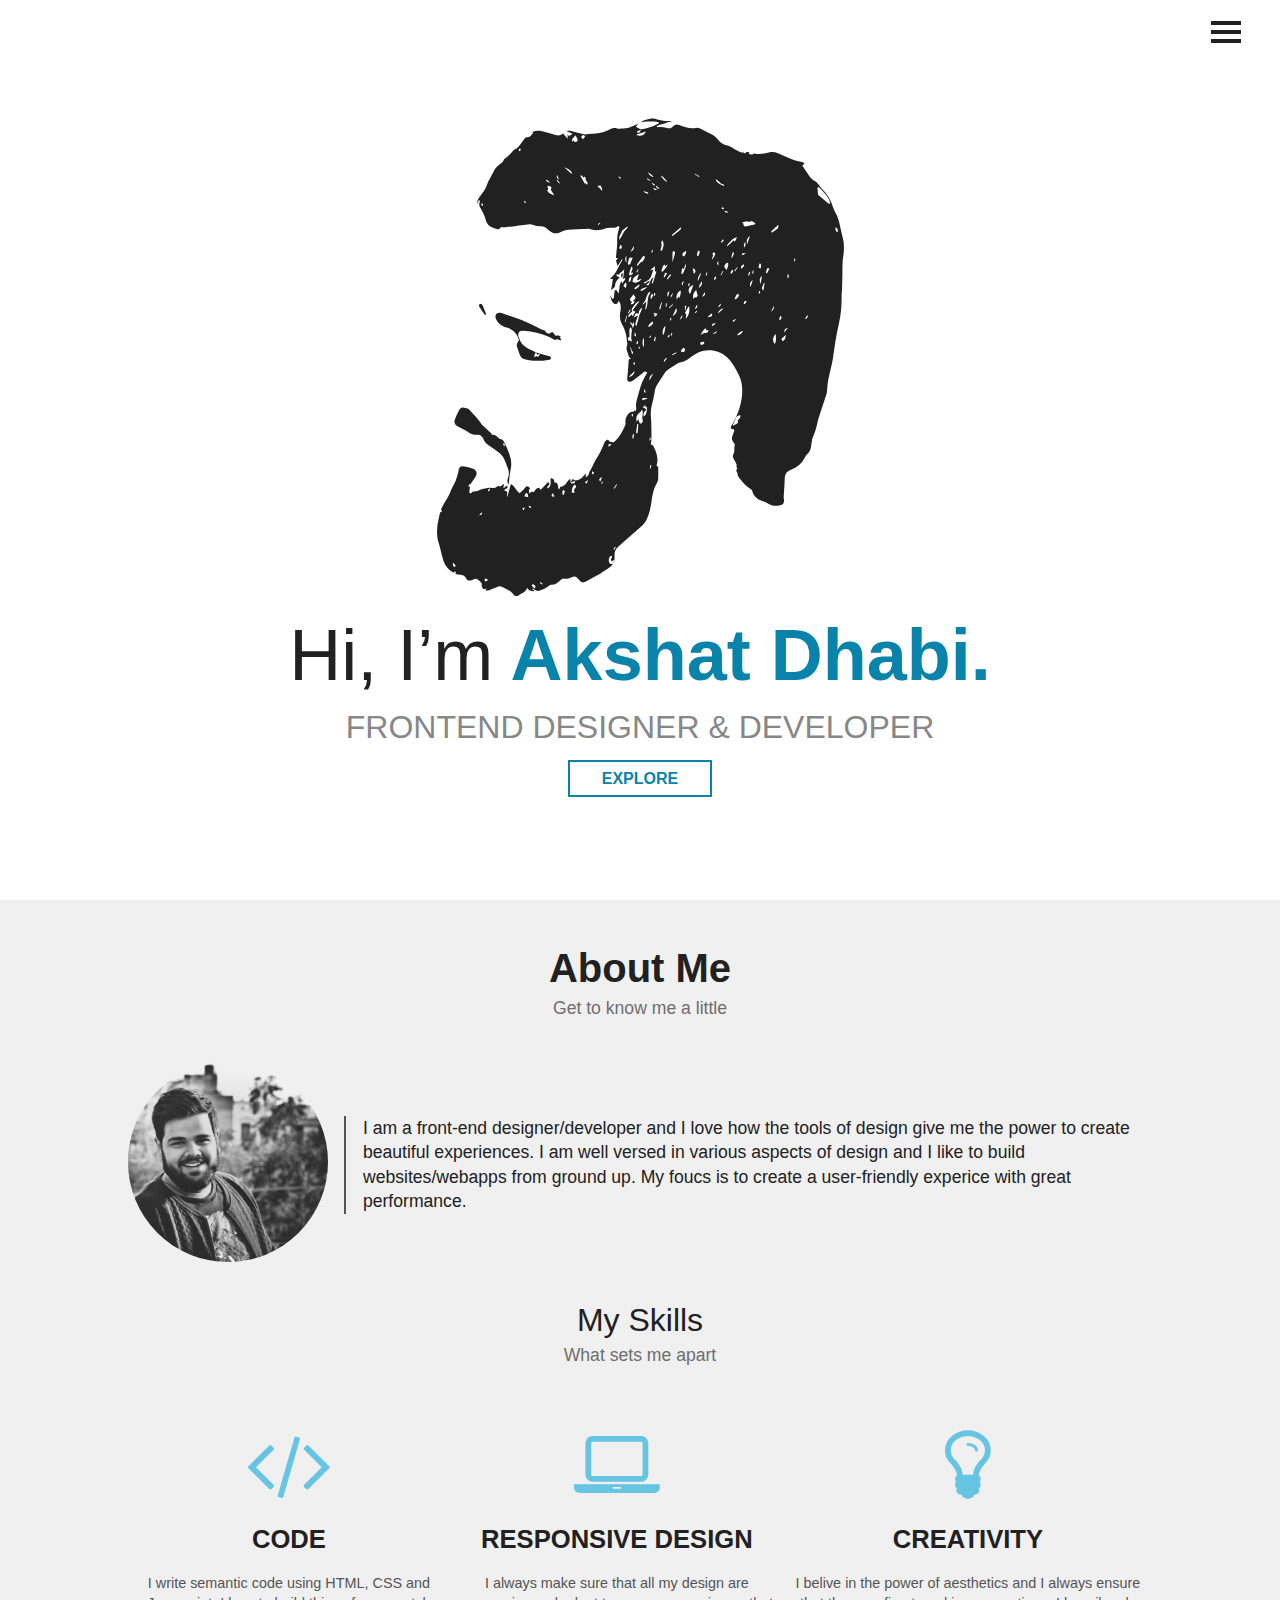
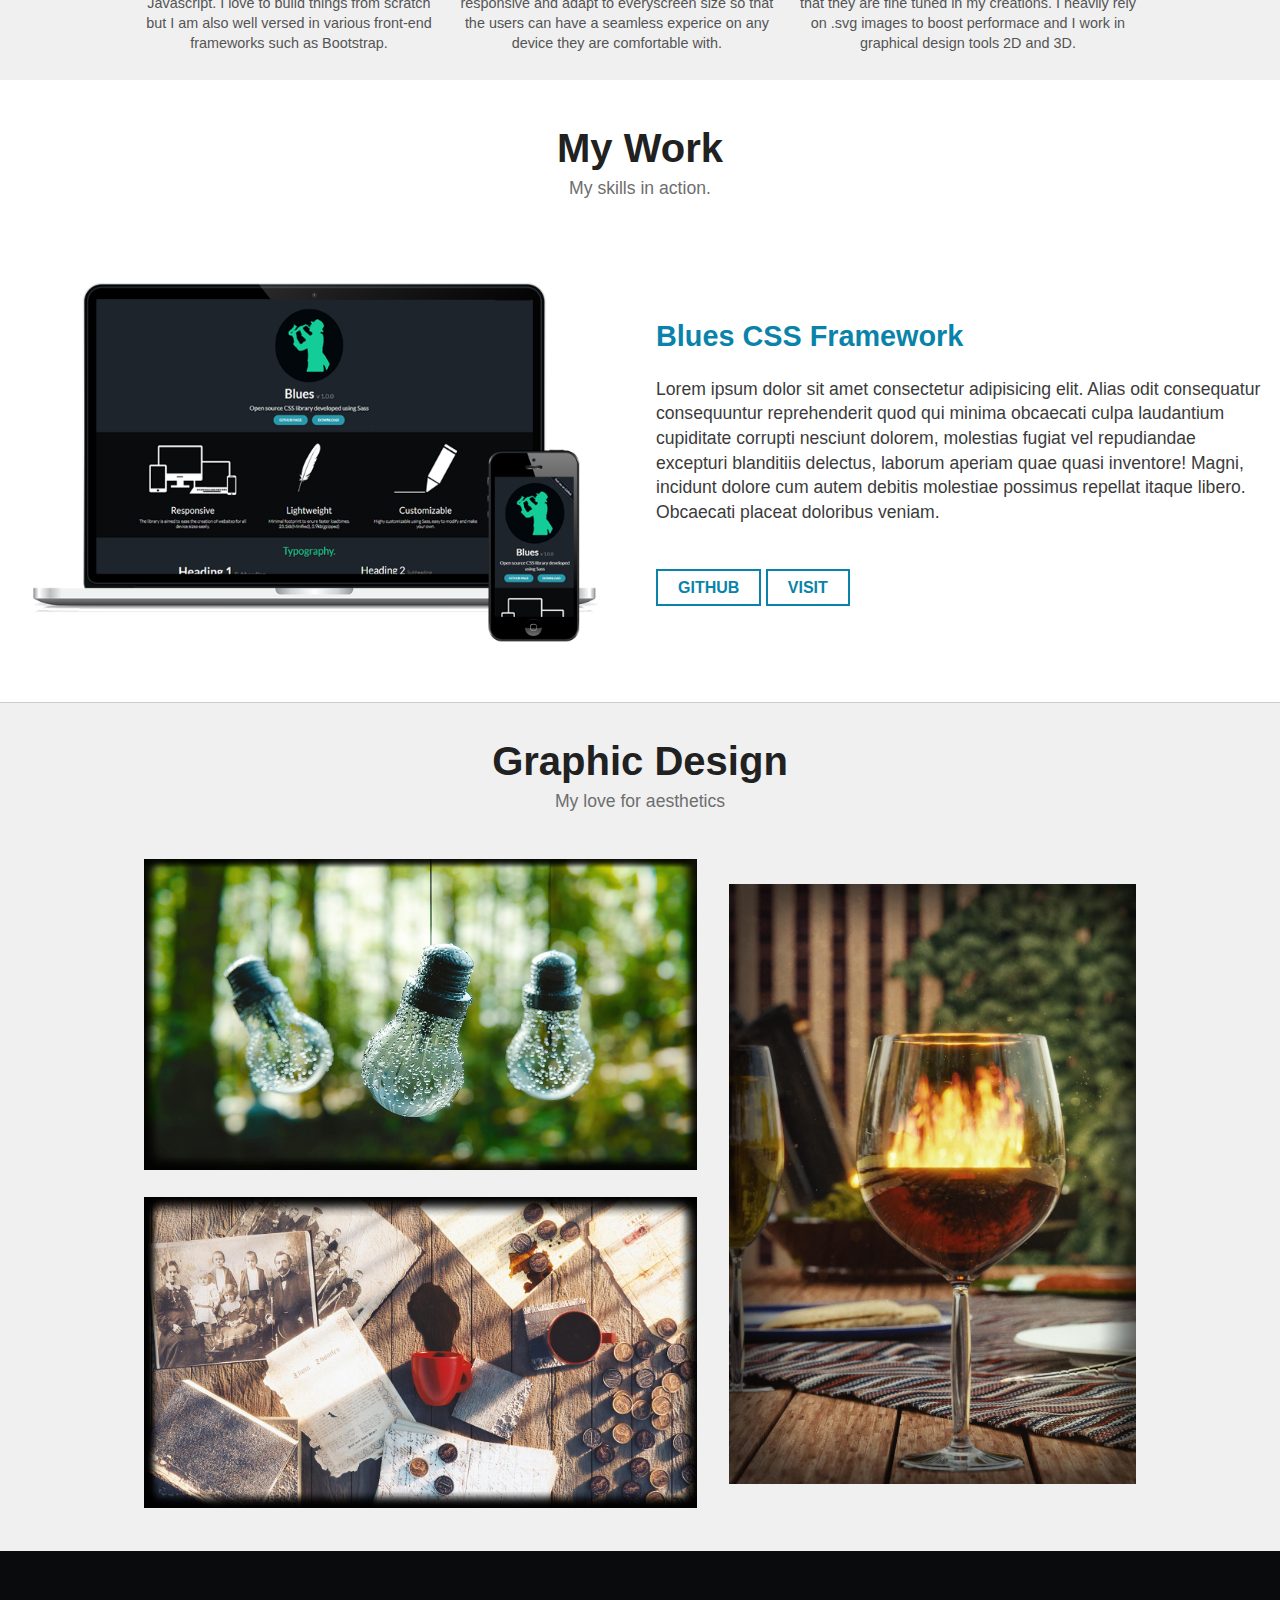
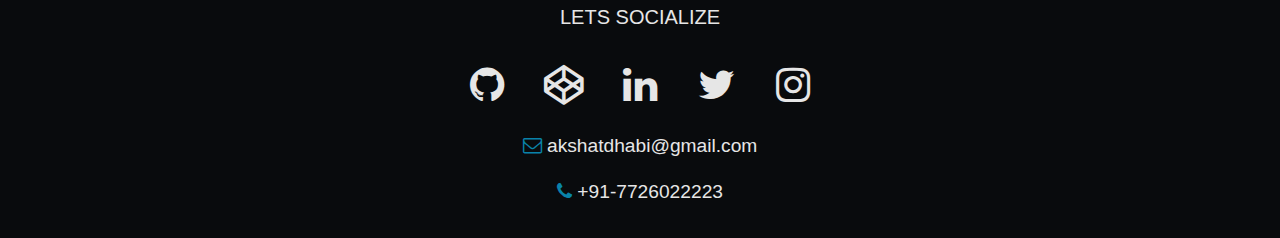
==== commit afdd79a7: "Update index.html" ====
--- a/index.html
+++ b/index.html
@@ -102,7 +102,7 @@
       </div>
   </div> -->
 
-  
+  </div>
 
 <div class="projects" id="folio">
 
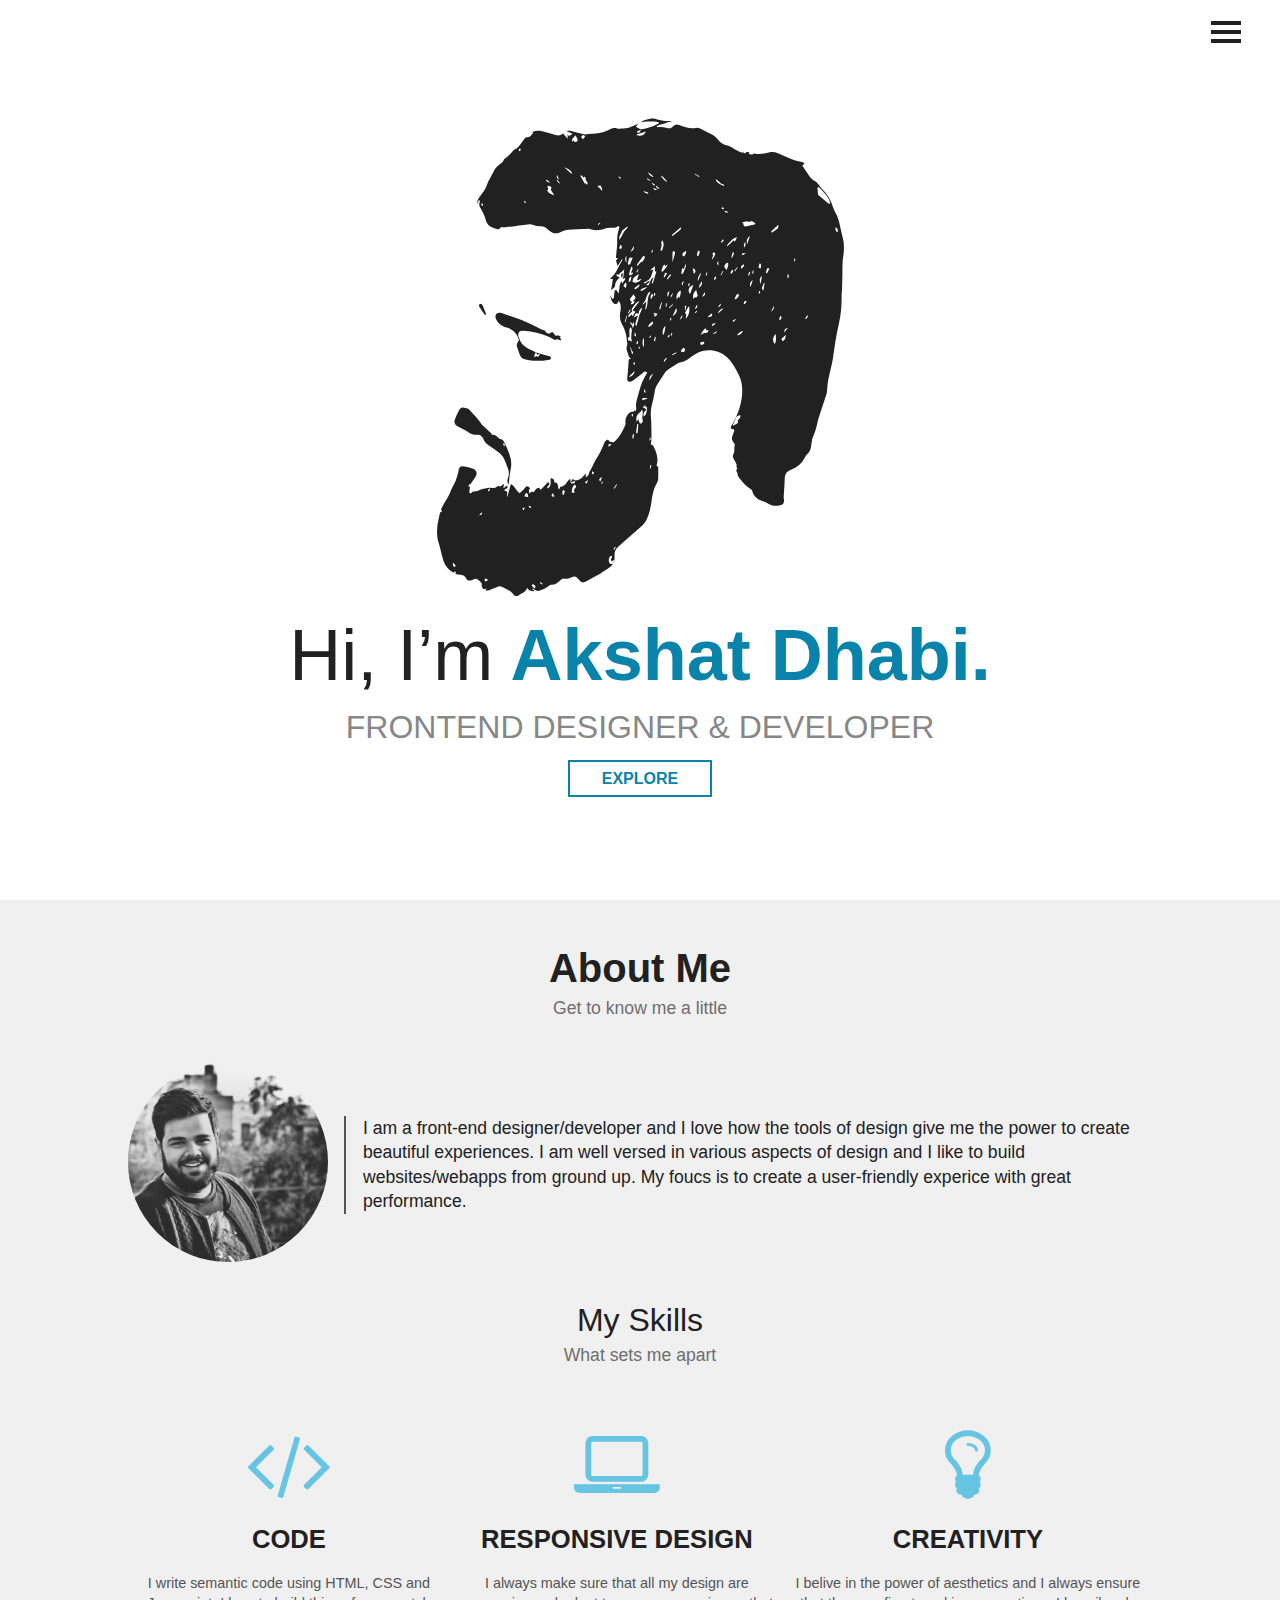
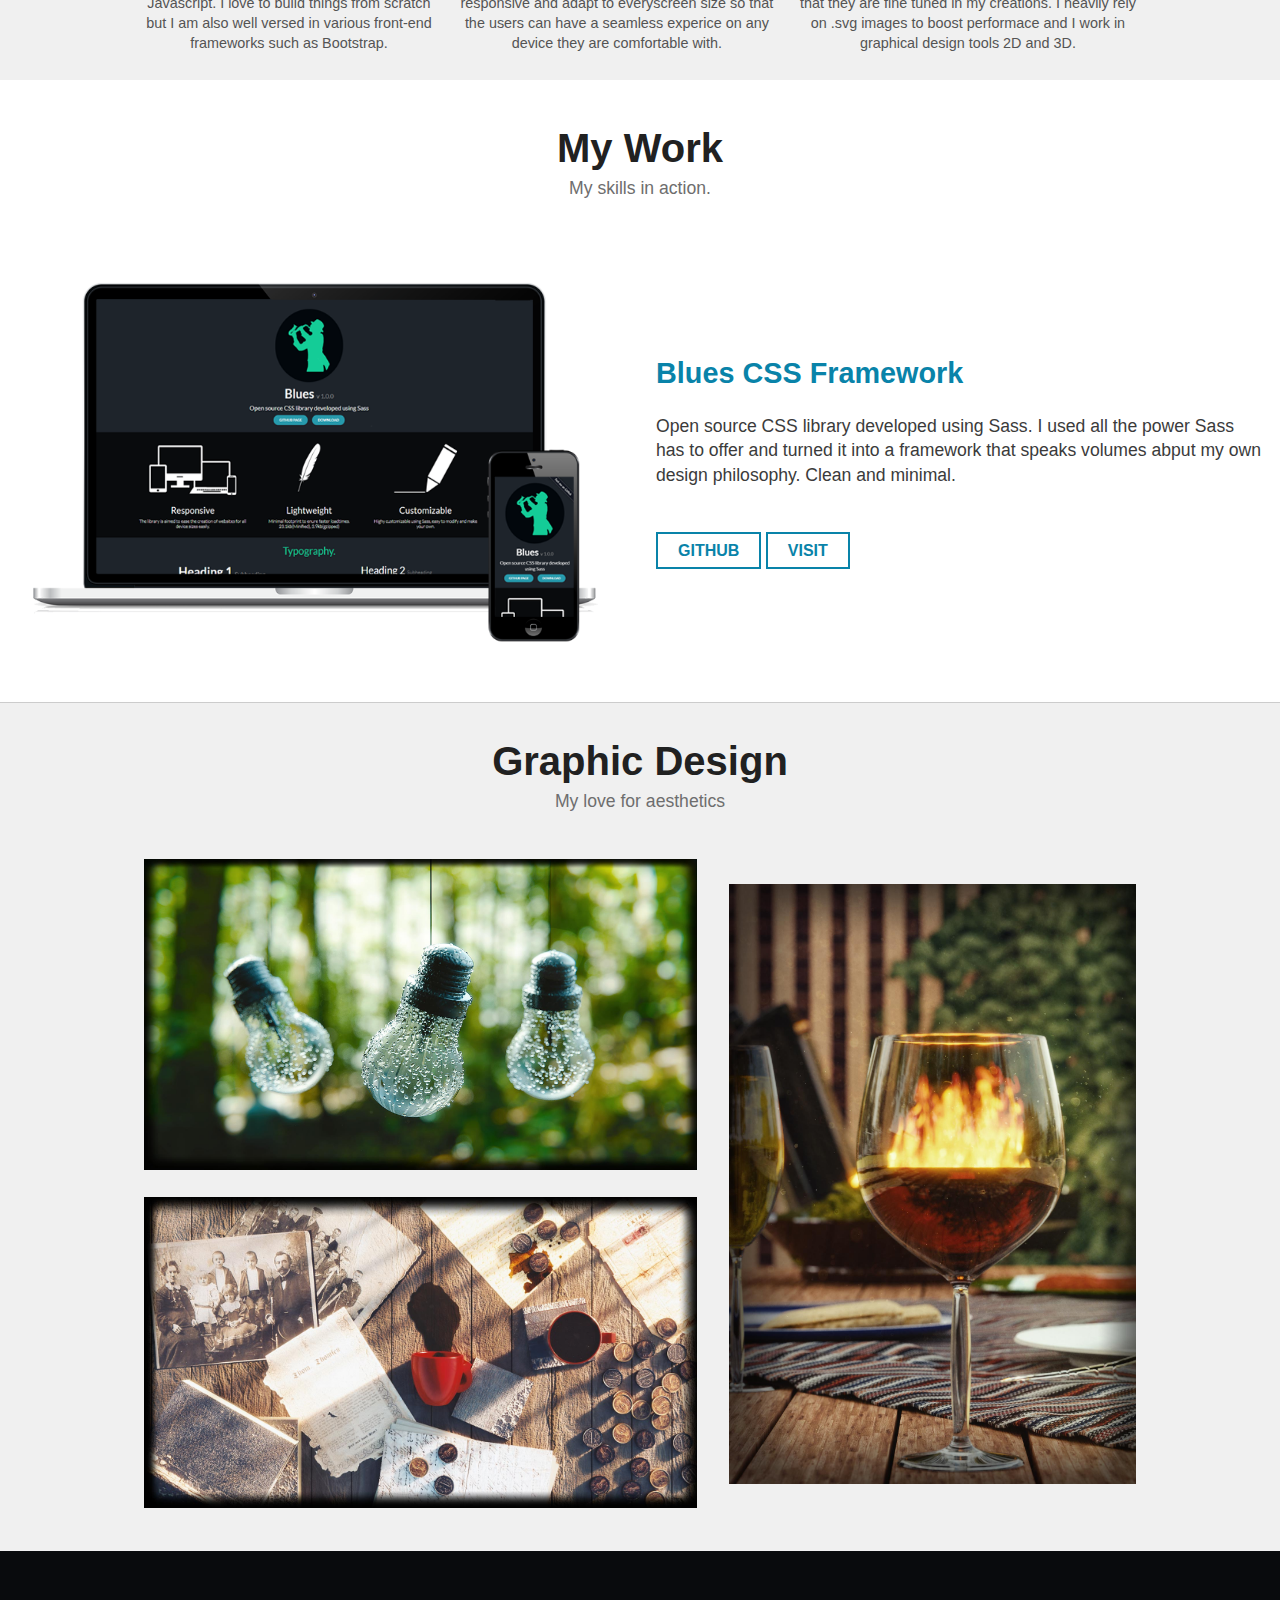
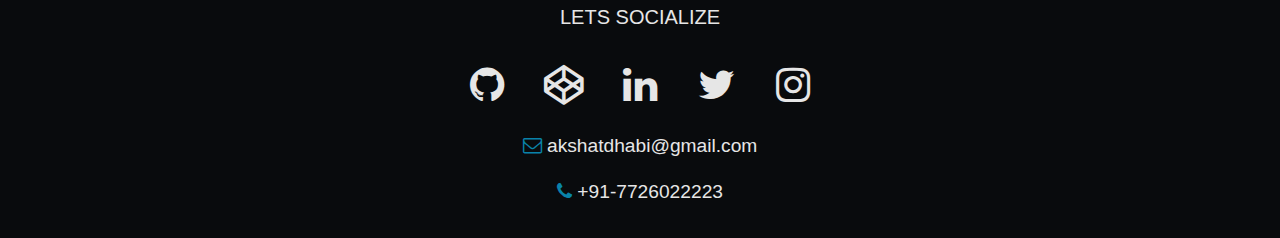
==== commit ef3b5adf: "Update index.html" ====
--- a/index.html
+++ b/index.html
@@ -116,12 +116,8 @@
           <div class="image"><img src="../images/1.png" alt=""></div>
           <div class="content">
             <h3>Blues CSS Framework</h3>
-            <p>Lorem ipsum dolor sit amet consectetur adipisicing elit. Alias odit 
-                consequatur consequuntur reprehenderit quod qui minima obcaecati culpa 
-                laudantium cupiditate corrupti nesciunt dolorem, molestias fugiat vel 
-                repudiandae excepturi blanditiis delectus, laborum aperiam quae quasi inventore! 
-                Magni, incidunt dolore cum autem debitis molestiae possimus repellat itaque libero. 
-                Obcaecati placeat doloribus veniam. </p> <br>
+            <p>Open source CSS library developed using Sass. I used all the power Sass has to offer and turned it into a framework that speaks
+            volumes abput my own design philosophy. Clean and minimal.</p> <br>
             <a class="button" href="https://github.com/akshatdhabi/blues-css-framework" target="_blank">Github</a>
             <a class="button" href="https://blues-css.github.io/" target="_blank">Visit</a>
             
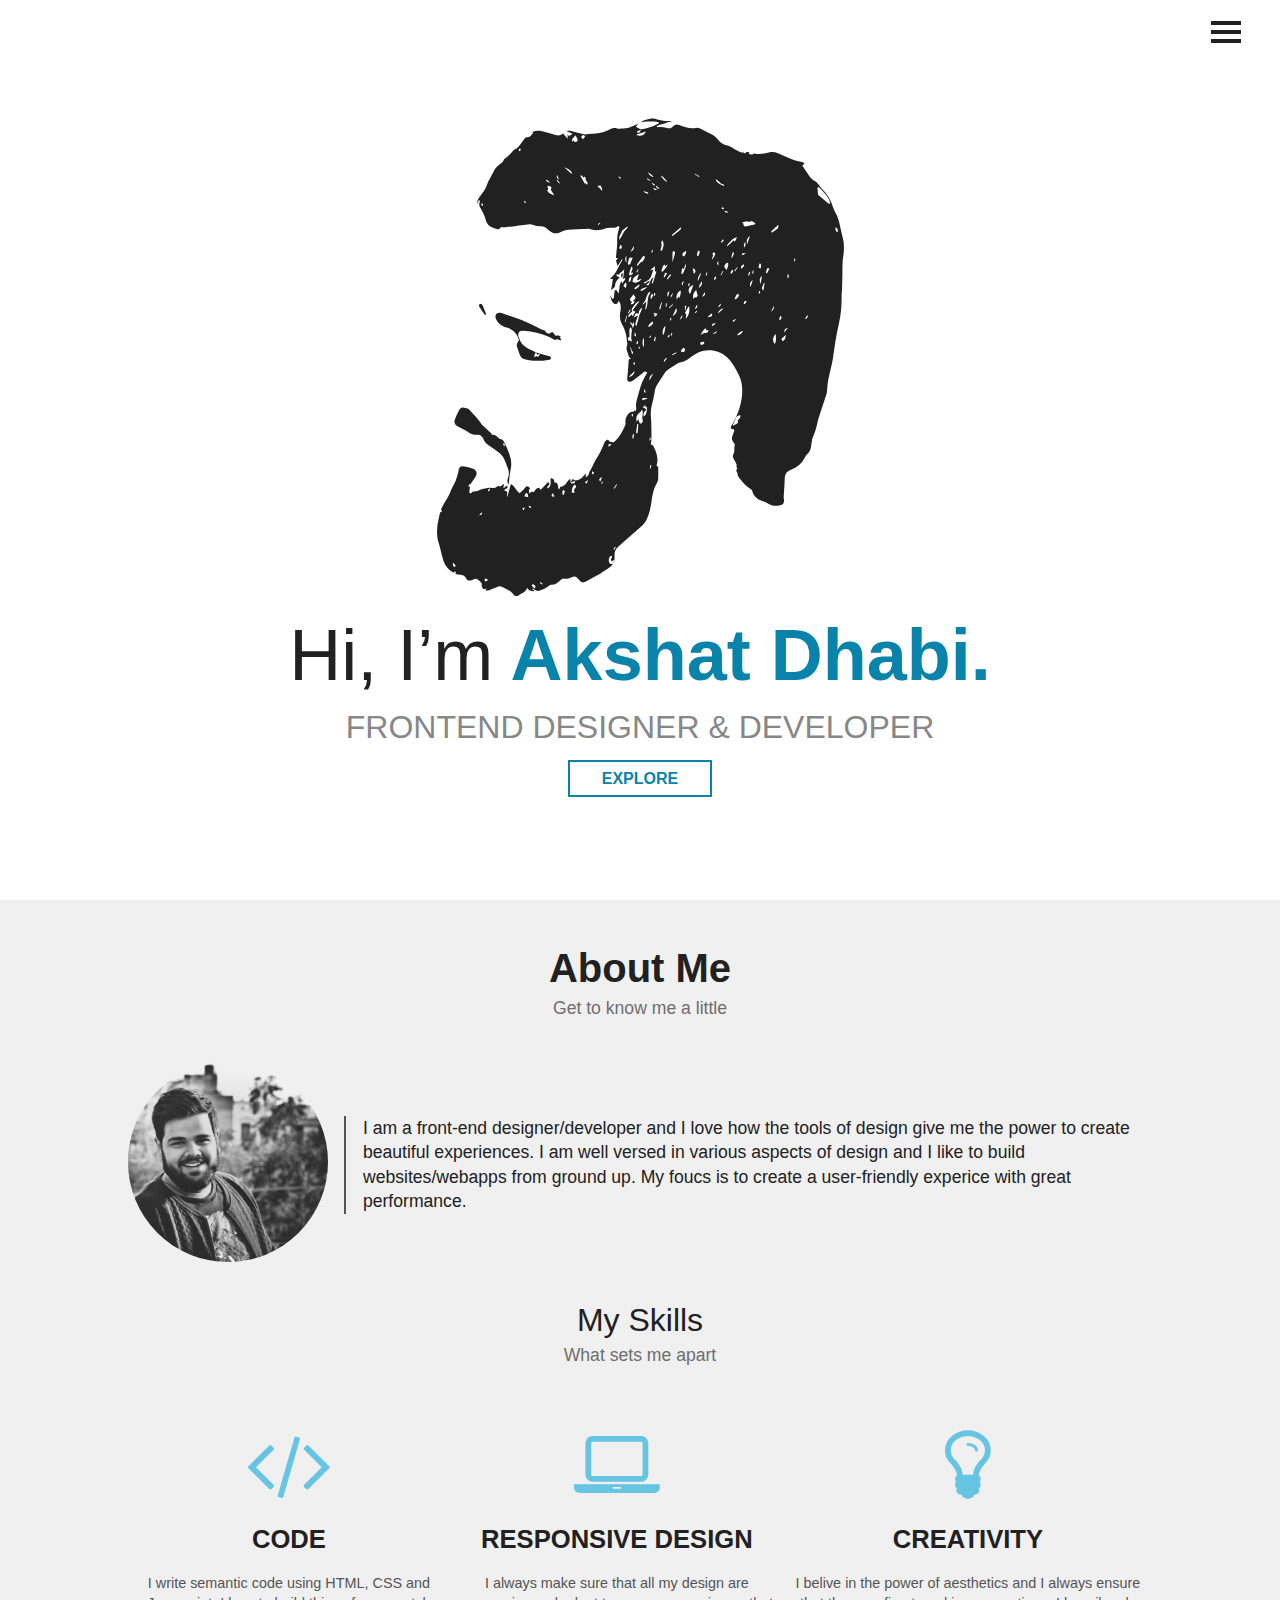
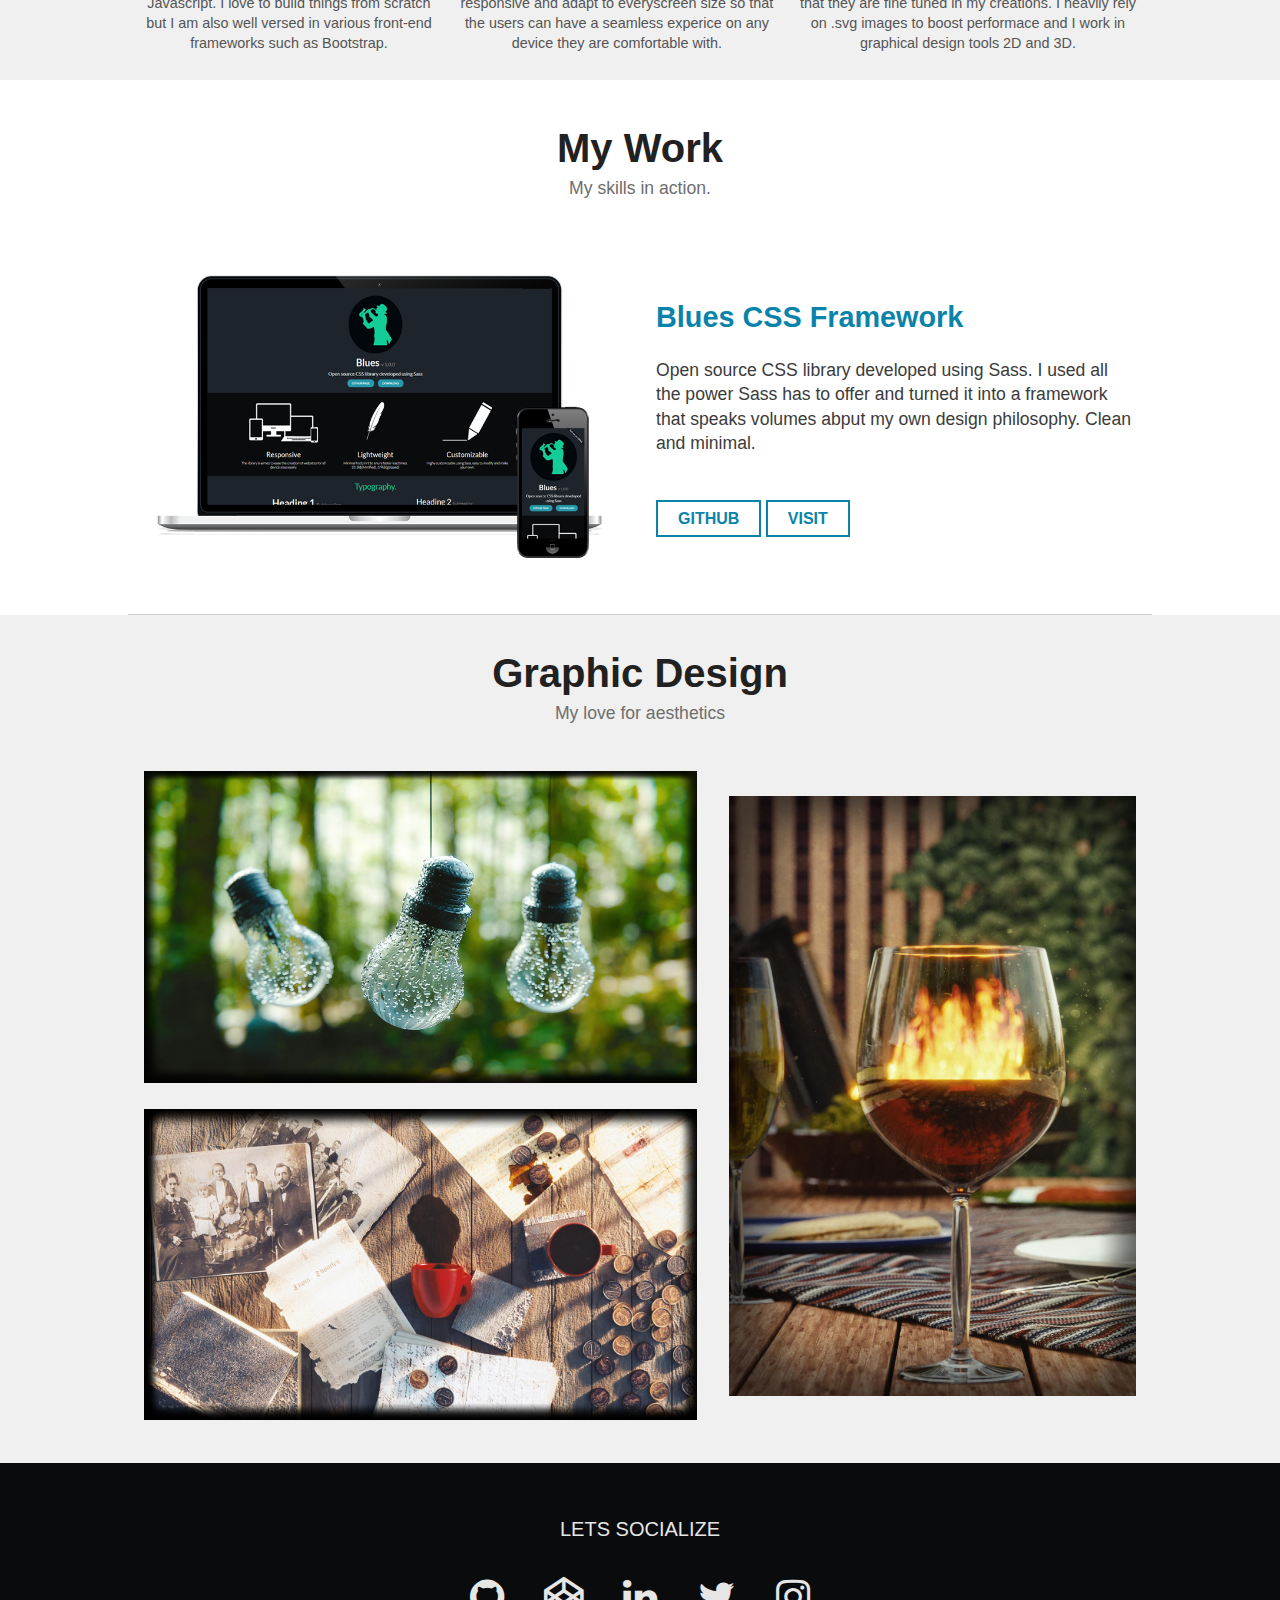
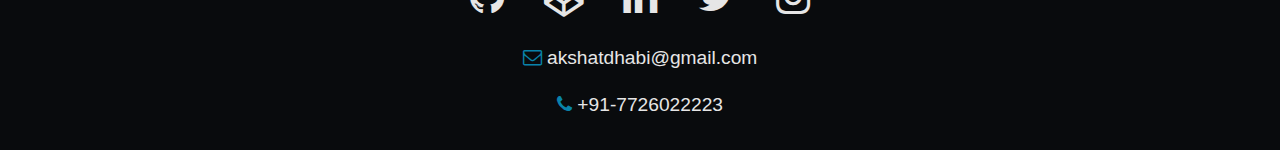
==== commit c8e2912a: "Update index.html" ====
--- a/index.html
+++ b/index.html
@@ -111,7 +111,7 @@
     <p>My skills in action.</p>
   </div>
 
-  <!-- <div class="container"> -->
+  <div class="container">
       <div class="project">
           <div class="image"><img src="../images/1.png" alt=""></div>
           <div class="content">
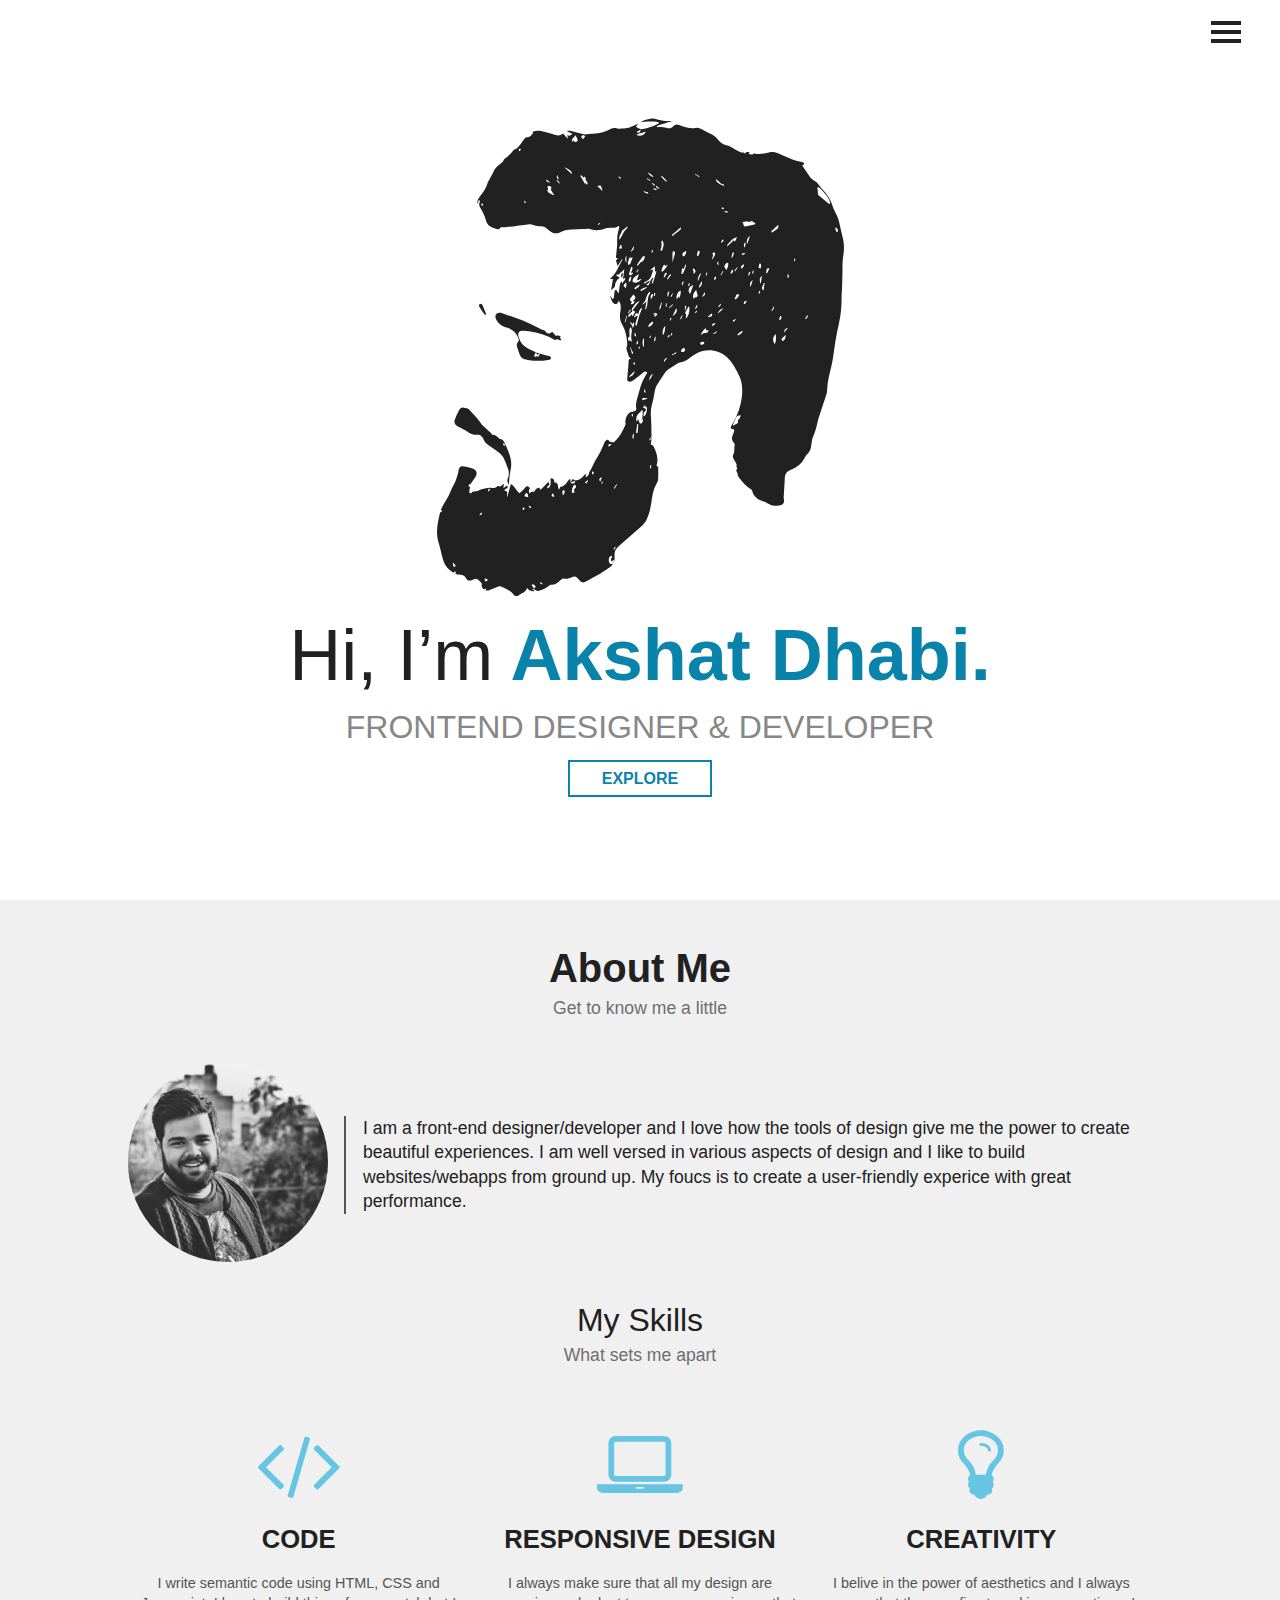
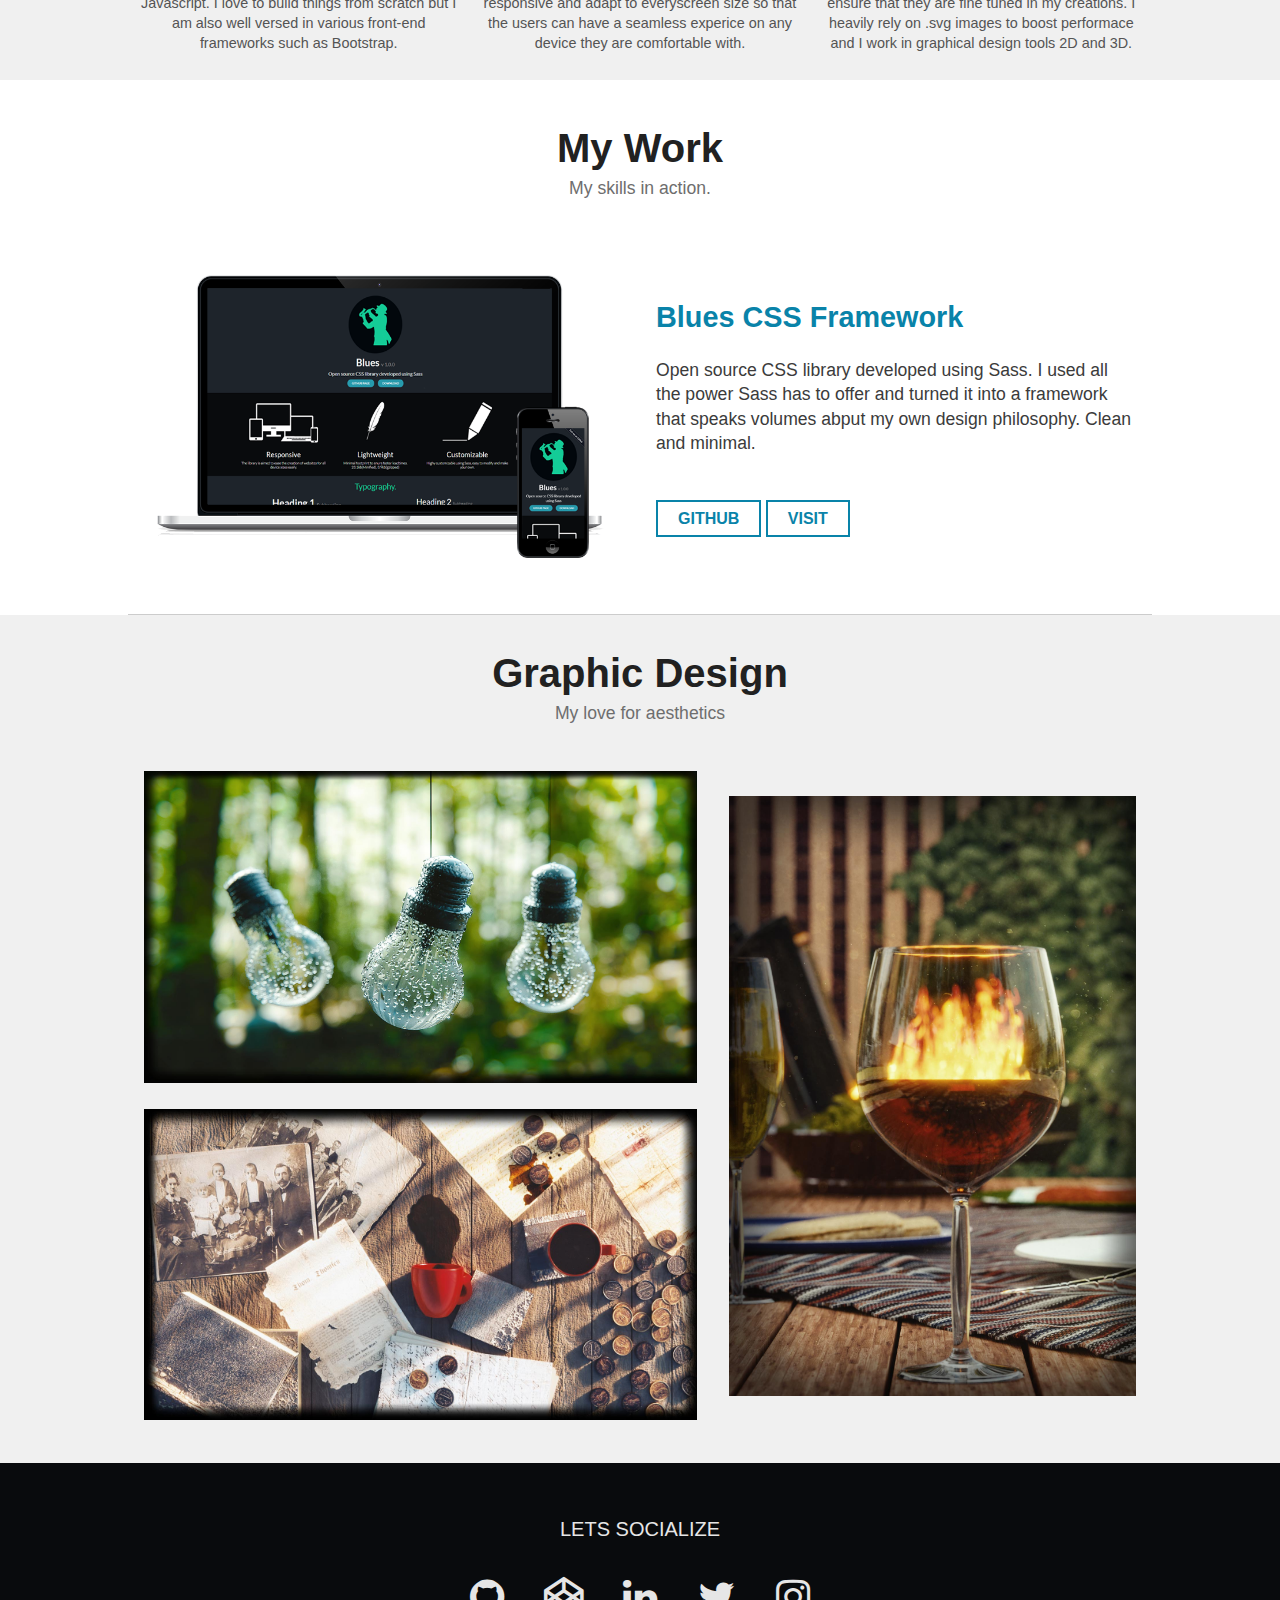
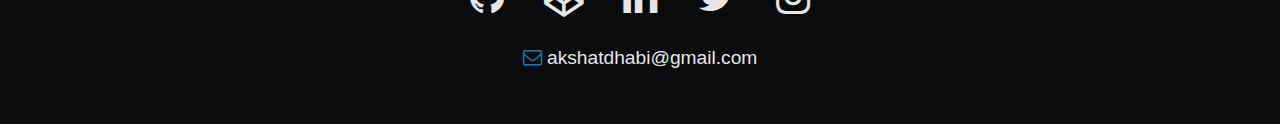
==== commit 48af906b: "Update index.html" ====
--- a/index.html
+++ b/index.html
@@ -192,7 +192,7 @@
     <li><a href="https://twitter.com/akshatdhabi14" target="_blank"><i class="fa fa-twitter"></i></a></i></li>
     <li><a href="https://www.instagram.com/akshatdhabi/" target="_blank"><i class="fa fa-instagram"></i></a></li>
   </ul>
-  <p><i class="fa fa-envelope-o"></i> <a href="mailto:akshatdhabi@gmail.com ">akshatdhabi@gmail.com</a></p><p> <i class="fa fa-phone"></i> +91-7726022223</p>
+  <p><i class="fa fa-envelope-o"></i> <a href="mailto:akshatdhabi@gmail.com ">akshatdhabi@gmail.com</a></p><p></p>
 </footer>
 
 
--- a/css/style.css
+++ b/css/style.css
@@ -267,7 +267,7 @@
     margin: 10px;
     padding: 1em 0;
     border-radius: 5px;
-    max-width: 34%; }
+    width: 100%; }
     .promo div h2 {
       font-weight: 700;
       text-transform: uppercase;
